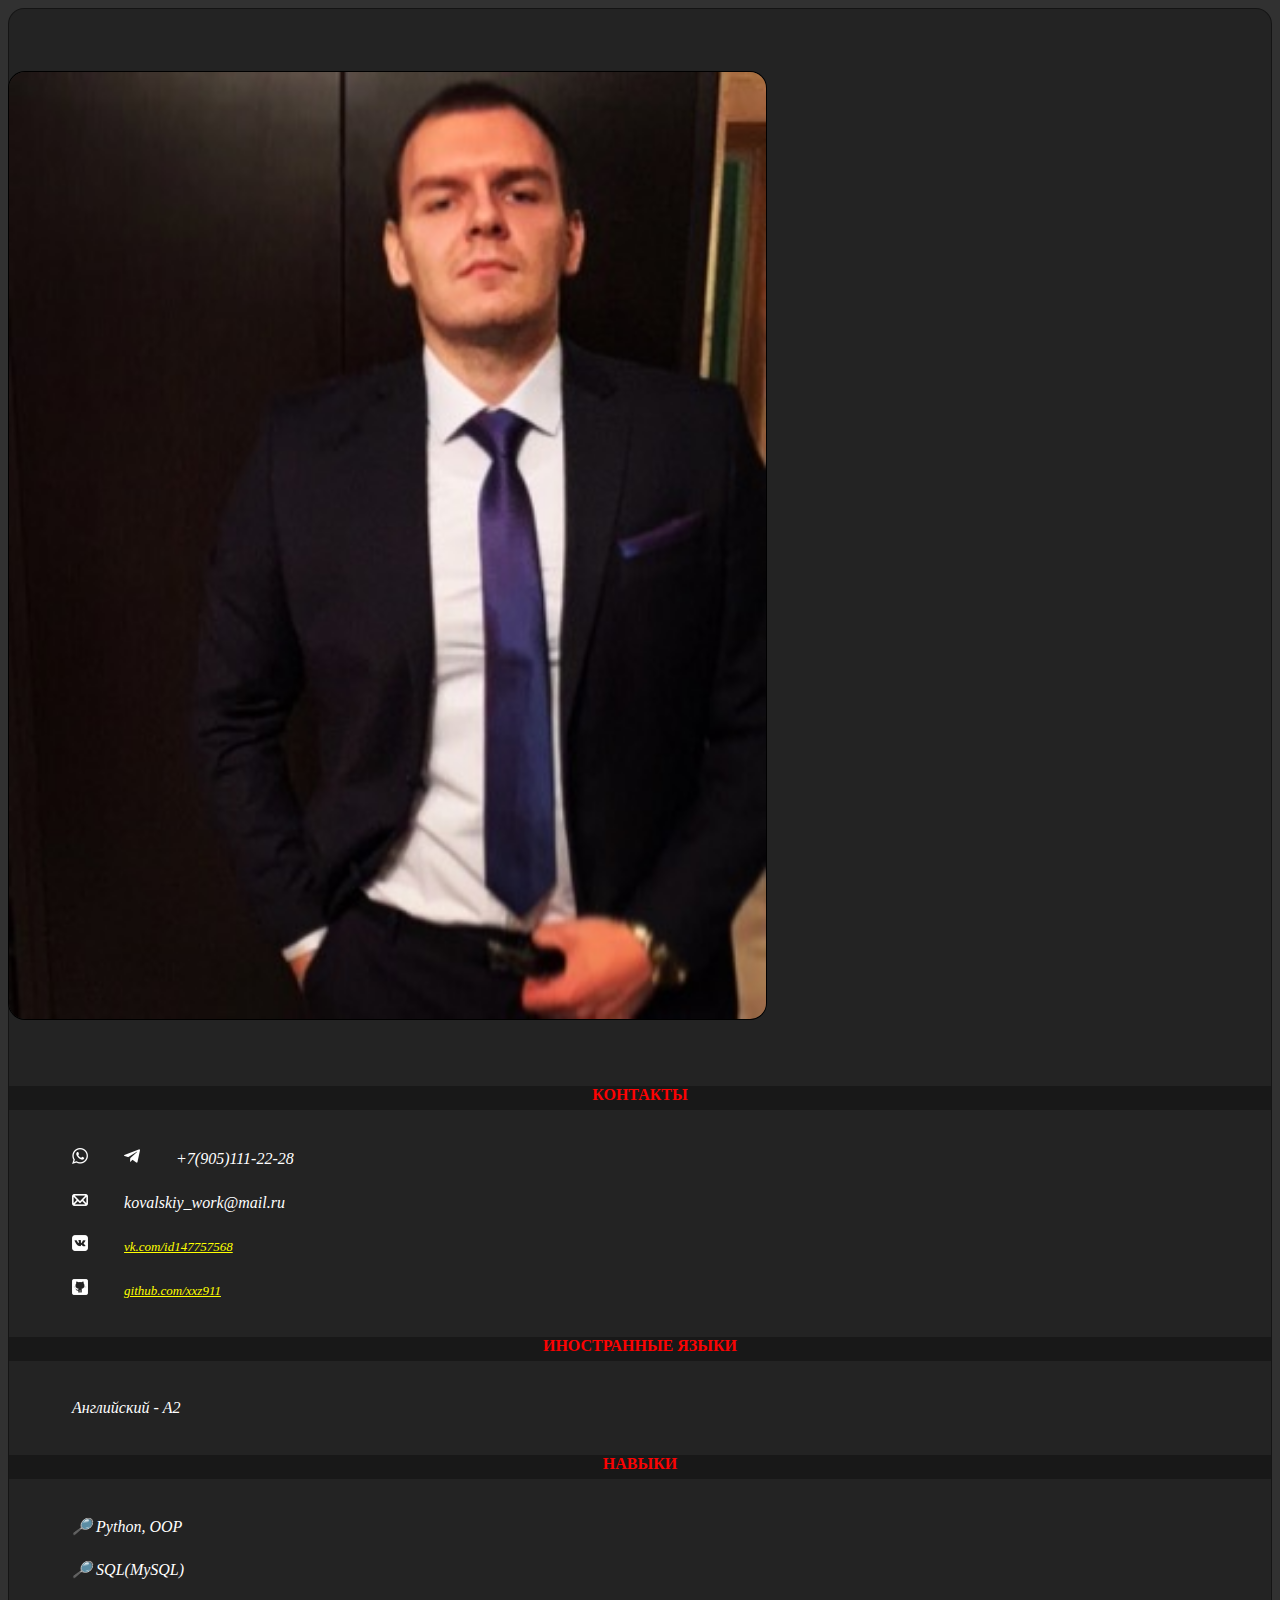
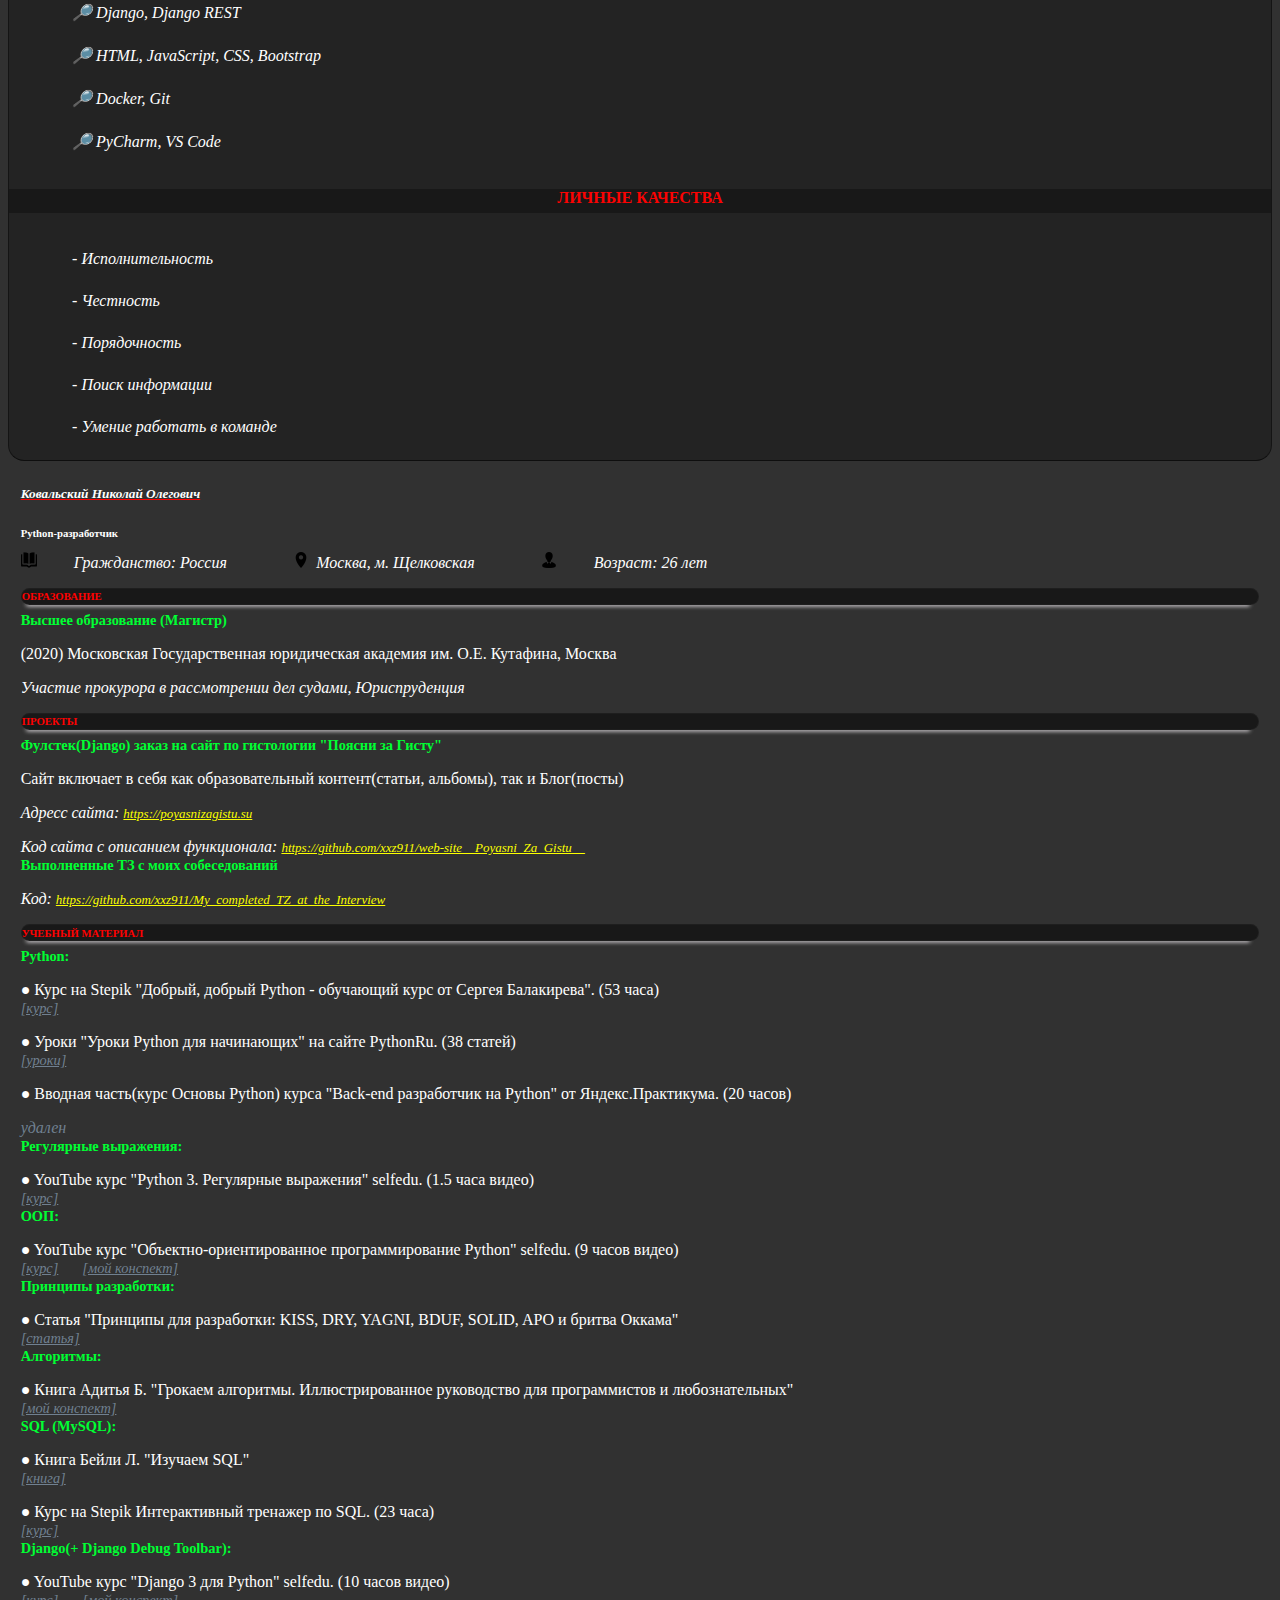
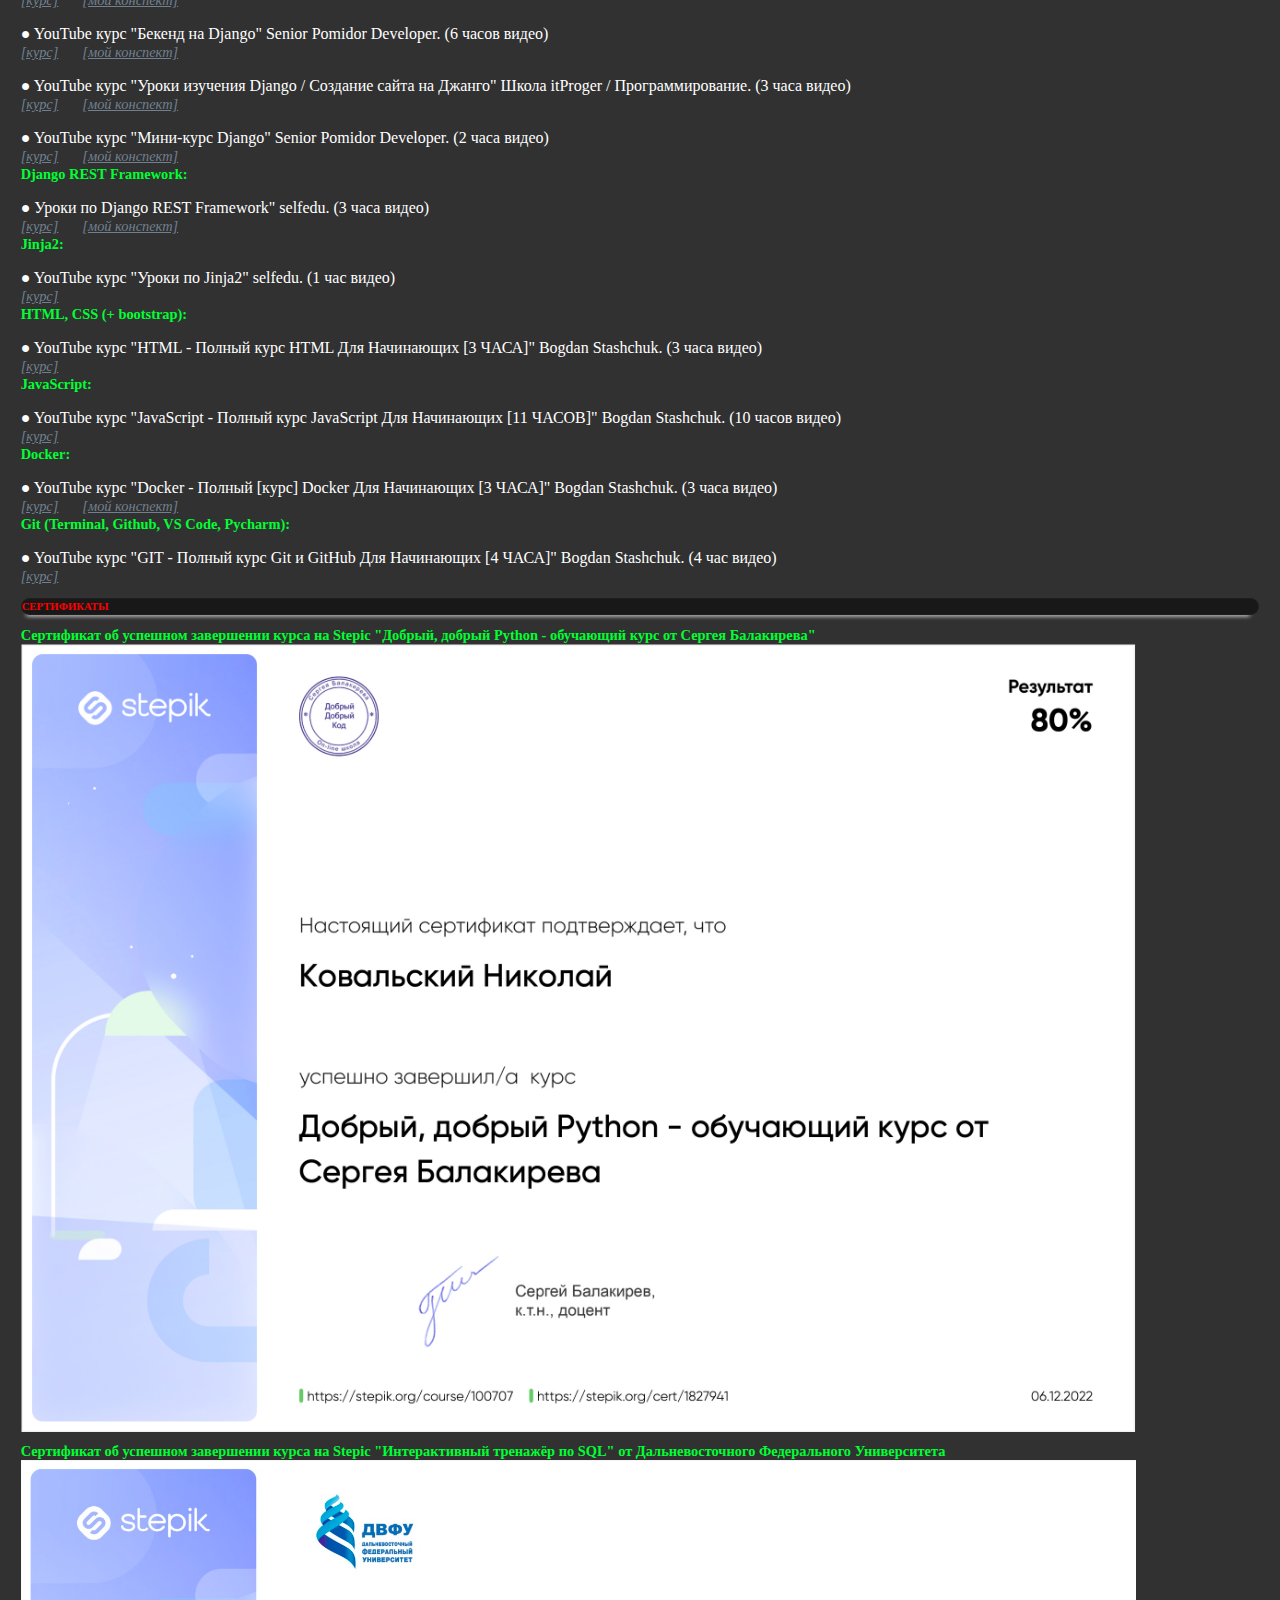
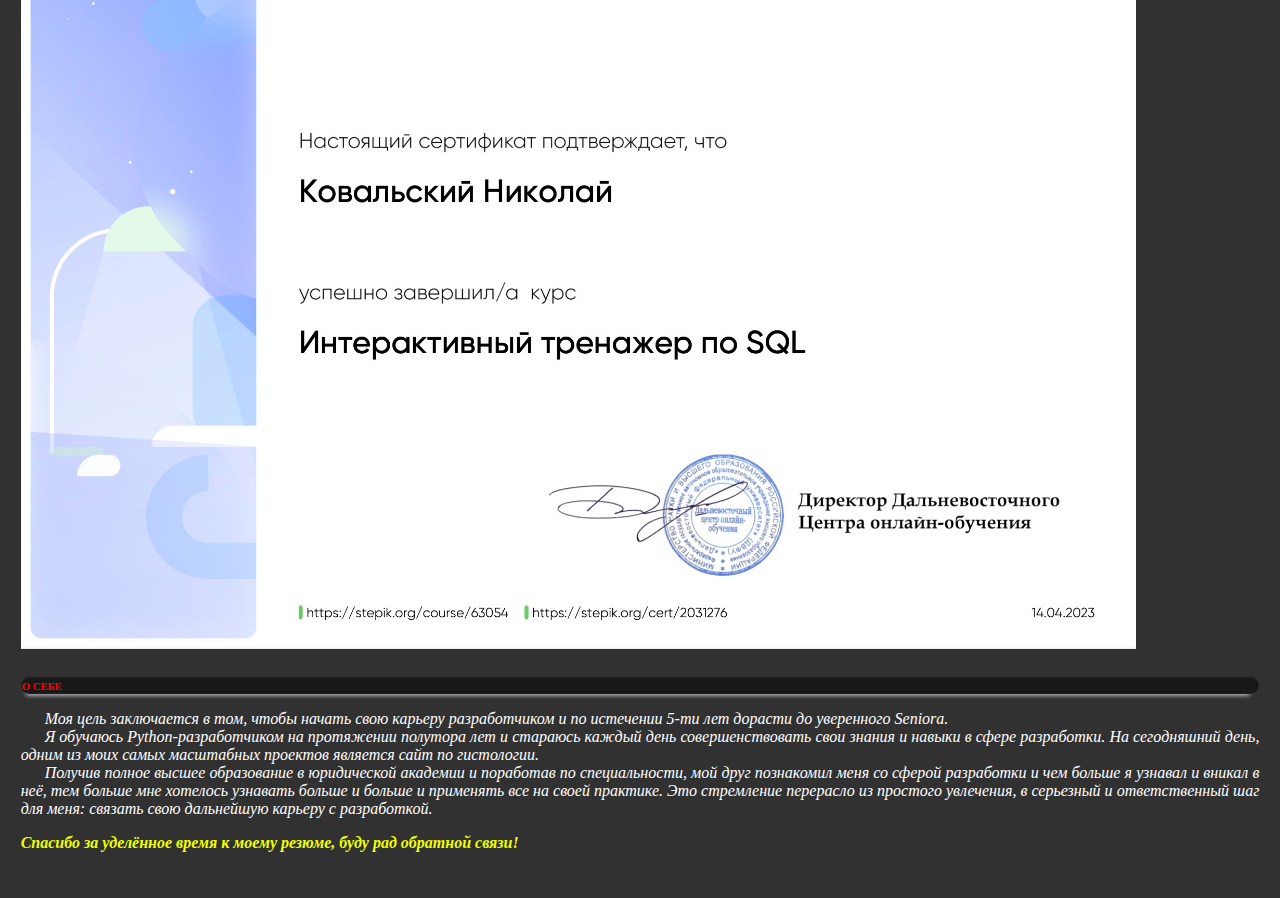
==== index.html @ 62aec944 "Обновил дизайн" ====
<!DOCTYPE html>
<html lang="en">
<head>
  <meta charset="UTF-8" />
  <meta name="viewport" content="width=device-width, initial-scale=1.0" />
  <title>Kovalskiy Nikolay</title>
  <link
    href="https://cdn.jsdelivr.net/npm/bootstrap@5.2.0/dist/css/bootstrap.min.css"
    rel="stylesheet"
    integrity="sha384-gH2yIJqKdNHPEq0n4Mqa/HGKIhSkIHeL5AyhkYV8i59U5AR6csBvApHHNl/vI1Bx"
    crossorigin="anonymous"
  />
  <script
    src="https://cdn.jsdelivr.net/npm/bootstrap@5.2.0/dist/js/bootstrap.min.js"
    integrity="sha384-ODmDIVzN+p FdexxHEHFBQH3/9/vQ9uori45z4JjnFsRydbmQbmL5t1tQ0culUzyK"
    crossorigin="anonymous"
  ></script>
  <link rel="apple-touch-icon" sizes="180x180" href="/ico/apple-touch-icon.png">
  <link rel="icon" type="image/png" sizes="32x32" href="/ico/favicon-32x32.png">
  <link rel="icon" type="image/png" sizes="16x16" href="/ico/favicon-16x16.png">
  <link rel="manifest" href="/ico/site.webmanifest">
  <link rel="stylesheet" href="styles_main.css">
</head>

<body class="body">
    <div class="row row-cols-sm-2 row-cols-md-2 row-cols-lg-2">

      <div class="col-12 col-sm-4 col-lg-4 col-md-4 left-bar ">
        <div class="text-center">
          <img src="image/photo.jpg" alt="Kolyan" class="round-img text-center" />
        </div>

        <div class="title-left">КОНТАКТЫ</div>
        <div class="contact">
          <ul class="my-text" style="font-size: 1em;">
            <li><img src="image/whatsapp-32.png"></img><img src="image/telegram-32.png"></img>+7(905)111-22-28</li>
            <li><img src="image/mail-32.png"></img>kovalskiy_work@mail.ru</li>
            <li><img src="image/vk-32.png"></img><a target="_blank" href="https://vk.com/id147757568">vk.com/id147757568</a></li>
            <li><img src="image/github-8-32.png"></img><a target="_blank" href="https://github.com/xxz911">github.com/xxz911</a></li>
          </ul>
        </div>

        <div class="title-left">ИНОСТРАННЫЕ ЯЗЫКИ</div>
        <div class="contact">
          <ul class="my-text" style="font-size: 1em;">
            <li>Английский - А2</li>
          </ul>
        </div>

        <div class="title-left">НАВЫКИ</div>
        <div class="contact">
          <ul class="my-text" style="font-size: 1em;">
            <li>🔎 Python, OOP</li>
            <li>🔎 SQL(MySQL)</li>
            <li>🔎 Django, Django REST</li>
            <li>🔎 HTML, JavaScript, CSS, Bootstrap</li>
            <li>🔎 Docker, Git</li>
            <li>🔎 PyCharm, VS Code</li>
          </ul>
        </div>

        
        <div class="title-left">ЛИЧНЫЕ КАЧЕСТВА</div>
        <div class="contact">
          <ul class="my-text" style="font-size: 1em;">
            <li>- Исполнительность</li>
            <li>- Честность</li>
            <li>- Порядочность</li>
            <li>- Поиск информации</li>
            <li>- Умение работать в команде</li>
            
          </ul>
        </div>
      </div>
      <div class="col-12 col-sm-8 col-lg-8 col-md-8 right-bar">
        <h5 class="text-center my-text" style="font-weight:bold; margin-top: 1%; text-decoration: underline; text-decoration-color: red;">Ковальский Николай Олегович</h5>
        <h6 class="text-center" style="font-family:serif; font-weight:bold; margin-bottom: 1%;">Python-разработчик</h6>
        <ul style="padding-left: 0%; margin: 0px;">
          <li class="my-text" id="right-title" style="display: inline; margin-right: 5%"><img src="image/literature-32.png"></img>Гражданство: Россия</li>
          <li class="my-text" id="right-title" style="display: inline; margin-right: 5%;"><img src="image/pin-8-32-2.png" style="margin-right: 0.6%;"></img>Москва, м. Щелковская</li>
          <li class="my-text" id="right-title" style="display: inline; margin-bottom: 0px;"><img src="image/manager-32-2.png"></img>Возраст: 26 лет</li>
        </ul>

        <ul class="text-center title-container">
          <li id="right-title" style="display: inline;">
            <h6 style="color: red; margin: 0; font-weight:bold; font-style: none;">ОБРАЗОВАНИЕ</h5>
          </li>
        </ul>
        <div class="text-center" style="font-weight:bold;">
          <h7 class="mini-title">Высшее образование (Магистр)</h7>
        </div>
        <p style="margin-bottom: 0px;">(2020) Московская Государственная юридическая академия им. О.Е. Кутафина, Москва</p>
        <p style="font-style: italic; font-family:serif; margin-bottom: 1%;">Участие прокурора в рассмотрении дел судами, Юриспруденция</p>


        <ul class="text-center title-container">
          <li id="right-title" style="display: inline;">
            <h6 style="color: red; margin: 0; font-weight:bold; font-style: none;" >ПРОЕКТЫ</h5>
          </li>
        </ul>
        <div class="text-center" style="font-weight:bold;">
          <h7 class="mini-title">Фулстек(Django) заказ на сайт по гистологии "Поясни за Гисту"</h7>
        </div>
        <p style="margin-bottom: 0px;">Сайт включает в себя как образовательный контент(статьи, альбомы), так и Блог(посты) </p>
        <p style="font-style: italic;font-family:serif; margin-bottom: 0px;">Адресс сайта: <a target="_blank" style="color:rgb(251, 255, 0);" href="https://poyasnizagistu.su">https://poyasnizagistu.su</a></p>
        <p style="font-style: italic;font-family:serif; margin-bottom: 0px;">Код сайта с описанием функционала: <a target="_blank" style="color:rgb(251, 255, 0);" href="https://github.com/xxz911/web-site__Poyasni_Za_Gistu__">https://github.com/xxz911/web-site__Poyasni_Za_Gistu__</a></p>

        <div class="text-center" style="font-weight:bold;">
          <h7 class="mini-title">Выполненные ТЗ с моих собеседований</h7>
        </div>
        <p style="font-style: italic;font-family:serif; margin-bottom: 0.4rem;">Код: <a target="_blank" style="color:rgb(251, 255, 0);" href="https://github.com/xxz911/My_completed_TZ_at_the_Interview">https://github.com/xxz911/My_completed_TZ_at_the_Interview</a></p>


        <ul class="text-center title-container">
          <li class="my-text" id="right-title" style="display: inline; ">
            <li id="right-title" style="display: inline;">
              <h6 style="color: red; margin: 0; font-weight:bold; font-style: none;">УЧЕБНЫЙ МАТЕРИАЛ</h5>
            </li>
        </ul>

        <div class="text-center" style="font-weight:bold;">
          <h7 class="mini-title">Python:</h7>
        </div>
        <p style="margin-bottom: 0px;">● Курс на Stepik "Добрый, добрый Python - обучающий курс от Сергея Балакирева". (53 часа)</p>
        <a target="_blank" class="my-text" style="color:slategrey; font-size: 0.9em;" href="https://stepik.org/course/100707/info">[курс]</a>

        <p style="margin-bottom: 0px;">● Уроки "Уроки Python для начинающих" на сайте PythonRu. (38 статей)</p>
        <a target="_blank" class="my-text" style="color:slategrey; font-size: 0.9em;" href="https://pythonru.com/uroki/vvedenie-uroki-po-python-dlja-nachinajushhih">[уроки]</a>

        <p style="margin-bottom: 0px;">● Вводная часть(курс Основы Python) курса "Back-end разработчик на Python" от Яндекс.Практикума. (20 часов)</p>
        <p style="font-style: italic; font-family:serif; margin-bottom: 0px; color:slategrey;">удален</p>

        <div class="text-center" style="font-weight:bold;">
          <h7 class="mini-title">Регулярные выражения:</h7>
        </div>
        <p style="margin-bottom: 0px;">● YouTube курс "Python 3. Регулярные выражения" selfedu. (1.5 часа видео)</p>
        <a target="_blank" class="my-text" style="color:slategrey; font-size: 0.9em;" href="https://www.youtube.com/playlist?list=PLA0M1Bcd0w8w8gtWzf9YkfAxFCgDb09pA">[курс]</a>

        <br>

        <div class="text-center" style="font-weight:bold;">
          <h7 class="mini-title">ООП:</h7>
        </div>
        <p style="margin-bottom: 0px;">● YouTube курс "Объектно-ориентированное программирование Python" selfedu. (9 часов видео)</p>
        <a target="_blank" class="my-text" style="color:slategrey; margin-right:20px; font-size: 0.9em;" href="https://www.youtube.com/playlist?list=PLA0M1Bcd0w8zPwP7t-FgwONhZOHt9rz9E">[курс]</a>
        <a target="_blank" class="my-text" style="color:slategrey; font-size: 0.9em;" href="https://github.com/xxz911/OOP_Python_course_selfedu">[мой конспект]</a>

        <br>

        <div class="text-center" style="font-weight:bold;">
          <h7 class="mini-title">Принципы разработки:</h7>
        </div>
        <p style="margin-bottom: 0px;">● Статья "Принципы для разработки: KISS, DRY, YAGNI, BDUF, SOLID, APO и бритва Оккама"</p>
        <a target="_blank" class="my-text" style="color:slategrey; font-size: 0.9em;" href="https://habr.com/ru/company/itelma/blog/546372/">[статья]</a>
        
        <div class="text-center" style="font-weight:bold;">
          <h7 class="mini-title">Алгоритмы:</h7>
        </div>
        <p style="margin-bottom: 0px;">● Книга Адитья Б. "Грокаем алгоритмы. Иллюстрированное руководство для программистов и любознательных"</p>
        <a target="_blank" class="my-text" style="color:slategrey; font-size: 0.9em;" href="https://github.com/xxz911/Grok_Algorithms_notes_and_examples">[мой конспект]</a>
        
        <br>

        <div class="text-center" style="font-weight:bold;">
          <h7 class="mini-title">SQL (MySQL):</h7>
        </div>
        <p style="margin-bottom: 0px;">● Книга Бейли Л. "Изучаем SQL"</p>
        <a target="_blank" class="my-text" style="color:slategrey; font-size: 0.9em;" href="https://fileskachat.com/view/78333_51fc4fa686221b129c0af7c0281c65dc.html">[книга]</a>
        
        <p style="margin-bottom: 0px;">● Курс на Stepik Интерактивный тренажер по SQL. (23 часа)</p>
        <a target="_blank" class="my-text" style="color:slategrey; font-size: 0.9em;" href="https://stepik.org/course/63054/info">[курс]</a>

        <br>

        <div class="text-center" style="font-weight:bold;">
          <h7 class="mini-title">Django(+ Django Debug Toolbar):</h7>
        </div>
        <p style="margin-bottom: 0px;">● YouTube курс "Django 3 для Python" selfedu. (10 часов видео)</p>
        <a target="_blank" class="my-text" style="color:slategrey; margin-right:20px; font-size: 0.9em;" href="https://www.youtube.com/playlist?list=PLA0M1Bcd0w8xO_39zZll2u1lz_Q-Mwn1F">[курс]</a>
        <a target="_blank" class="my-text" style="color:slategrey; font-size: 0.9em;" href="https://github.com/xxz911/Second_Test_Django_website">[мой конспект]</a>

        <p style="margin-bottom: 0px;">● YouTube курс "Бекенд на Django" Senior Pomidor Developer. (6 часов видео)</p>
        <a target="_blank" class="my-text" style="color:slategrey; margin-right:20px; font-size: 0.9em;" href="https://www.youtube.com/playlist?list=PLyaCd9XYVI9DiMvYl-8OdZk7ktc6NQWrb">[курс]</a>
        <a target="_blank" class="my-text" style="color:slategrey; font-size: 0.9em;" href="https://github.com/xxz911/Third_Test_Django_REST_project">[мой конспект]</a>

        <p style="margin-bottom: 0px;">● YouTube курс "Уроки изучения Django / Создание сайта на Джанго" Школа itProger / Программирование. (3 часа видео)</p>
        <a target="_blank" class="my-text" style="color:slategrey; margin-right:20px; font-size: 0.9em;" href="https://www.youtube.com/playlist?list=PLDyJYA6aTY1nZ9fSGcsK4wqeu-xaJksQQ">[курс]</a>
        <a target="_blank" class="my-text" style="color:slategrey; font-size: 0.9em;" href="https://github.com/xxz911/First_Test_Django_website/tree/main/ProjectDjango-web">[мой конспект]</a>

        <p style="margin-bottom: 0px;">● YouTube курс "Мини-курс Django" Senior Pomidor Developer. (2 часа видео)</p>
        <a target="_blank" class="my-text" style="color:slategrey; margin-right:20px; font-size: 0.9em;" href="https://www.youtube.com/watch?v=630UzOaXJVg&list=PLyaCd9XYVI9ACOnDvyto01CH6dx35PG-t&index=9">[курс]</a>
        <a target="_blank" class="my-text" style="color:slategrey; font-size: 0.9em;" href="https://github.com/xxz911/Second_Test_Django_REST_website/tree/main/minisite">[мой конспект]</a>
        
        <br>

        <div class="text-center" style="font-weight:bold;">
          <h7 class="mini-title">Django REST Framework:</h7>
        </div>
        <p style="margin-bottom: 0px;">● Уроки по Django REST Framework" selfedu. (3 часа видео)</p>
        <a target="_blank" class="my-text" style="color:slategrey; margin-right:20px; font-size: 0.9em; ;" href="https://www.youtube.com/playlist?list=PLA0M1Bcd0w8xZA3Kl1fYmOH_MfLpiYMRs">[курс]</a>
        <a target="_blank" class="my-text" style="color:slategrey; font-size: 0.9em; " href="https://github.com/xxz911/First_Test_Django_REST_project">[мой конспект]</a>
        
        <br>
        
        <div class="text-center" style="font-weight:bold;">
          <h7 class="mini-title">Jinja2:</h7>
        </div>
        <p style="margin-bottom: 0px;">● YouTube курс "Уроки по Jinja2" selfedu. (1 час видео)</p>
        <a target="_blank" class="my-text" style="color:slategrey; margin-right:20px; font-size: 0.9em;" href="https://www.youtube.com/playlist?list=PLA0M1Bcd0w8wfmtElObQrBbZjY6XeA06U">[курс]</a>

        <br>

        <div class="text-center" style="font-weight:bold;">
          <h7 class="mini-title">HTML, CSS (+ bootstrap):</h7>
        </div>
        <p style="margin-bottom: 0px;">● YouTube курс "HTML - Полный курс HTML Для Начинающих [3 ЧАСА]" Bogdan Stashchuk. (3 часа видео)</p>
        <a target="_blank" class="my-text" style="color:slategrey; margin-right:20px; font-size: 0.9em;" href="https://www.youtube.com/watch?app=desktop&v=W4MIiV4nZDY">[курс]</a>


        <br>

        <div class="text-center" style="font-weight:bold;">
          <h7 class="mini-title">JavaScript:</h7>
        </div>
        <p style="margin-bottom: 0px;">● YouTube курс "JavaScript - Полный курс JavaScript Для Начинающих [11 ЧАСОВ]" Bogdan Stashchuk. (10 часов видео)</p>
        <a target="_blank" class="my-text" style="color:slategrey; margin-right:20px; font-size: 0.9em;" href="https://www.youtube.com/watch?v=CxgOKJh4zWE&t=9s">[курс]</a>

        <br>

        <div class="text-center" style="font-weight:bold;">
          <h7 class="mini-title">Docker:</h7>
        </div>
        <p style="margin-bottom: 0px;">● YouTube курс "Docker - Полный [курс] Docker Для Начинающих [3 ЧАСА]" Bogdan Stashchuk. (3 часа видео)</p>
        <a target="_blank" class="my-text" style="color:slategrey; margin-right:20px; font-size: 0.9em;" href="https://www.youtube.com/watch?v=O00FTZDxD0o">[курс]</a>
        <a target="_blank" class="my-text" style="color:slategrey; font-size: 0.9em;" href="https://github.com/xxz911/Docker_course_for_beginners_course_Bogdan-Stashchuk_notes_and_examples">[мой конспект]</a>

        <br>

        <div class="text-center" style="font-weight:bold;">
          <h7 class="mini-title">Git (Terminal, Github, VS Code, Pycharm):</h7>
        </div>
        <p style="margin-bottom: 0px;">● YouTube курс "GIT - Полный курс Git и GitHub Для Начинающих [4 ЧАСА]" Bogdan Stashchuk. (4 час видео)</p>
        <a target="_blank" class="my-text" style="color:slategrey; margin-right:20px; font-size: 0.9em;" href="https://www.youtube.com/watch?v=O00FTZDxD0o">[курс]</a>
        


        <ul class="text-center title-container" style="margin-top: 1%;">
          <li id="right-title" style="display: inline;">
            <h6 style="color: red; margin: 0; font-weight:bold; font-style: none;">СЕРТИФИКАТЫ</h5>
          </li>

        </ul>
        <div class="text-center mini-title " style="font-weight:bold; margin-top: 1%;">
          <h9>Сертификат об успешном завершении курса на Stepic "Добрый, добрый Python - обучающий курс от Сергея Балакирева"</h7>
          <img src="image/stepic_python.jpg" alt="sertificat" style="width: 90%; margin-bottom: 0.5em;;">
        </div>


        <div class="text-center mini-title" style="font-weight:bold;">
          <h9>Сертификат об успешном завершении курса на Stepic "Интерактивный тренажёр по SQL" от Дальневосточного Федерального Университета</h7>
          <img src="image/stepic_sql.jpg" alt="sertificat" style="width: 90%; margin-bottom: 0.5em;;">
        </div>

        <ul class="text-center title-container">
          <li id="right-title" style="display: inline; margin-top: 1%;">
            <h6 style="color: red; margin: 0; font-weight:bold; font-style: none;">О СЕБЕ</h5>
          </li>

        </ul>
        <ul style="padding: 0px; list-style: none; text-align: justify;">
          <li><h9 style="font-style: italic; padding-left: 1.5em;">Моя цель заключается в том, чтобы начать свою карьеру разработчиком и по истечении 5-ти лет дорасти до уверенного Seniora.</h9>
          <li><h9 style="font-style: italic; padding-left: 1.5em;">Я обучаюсь Python-разработчиком на протяжении полутора лет и стараюсь каждый день совершенствовать свои знания и навыки в сфере разработки. На сегодняшний день, одним из моих самых масштабных проектов является сайт по гистологии.</h9>
            <li><h9 style="font-style: italic; padding-left: 1.5em;">Получив полное высшее образование в юридической академии и поработав по специальности, мой друг познакомил меня со сферой разработки и чем больше я узнавал и вникал в неё, тем больше мне хотелось узнавать больше и больше и применять все на своей практике. Это стремление перерасло из простого увлечения, в серьезный и ответственный шаг для меня: связать свою дальнейшую карьеру с разработкой. </h9>
        </ul>
        <div class="text-center" style="margin-bottom: 2%; margin-top:0px;">
          <h9 style="font-style: italic; color: #eeff00; font-weight:bold;">Спасибо за уделённое время к моему резюме, буду рад обратной связи!</h9>
        </div>
        
      </div>
    </div>
</body>
</html>
---- styles_main.css ----
.body {
background-color:#313131;
}

.row {
    margin: 0px;
}
.left-bar{
    background: #232323;
    border-radius: 1em;
    border: 1px solid #00000069;
    border-bottom: 1.5px solid rgba(0, 0, 0, 0.584);
    color: rgb(255, 255, 255);
    padding: 0px;

}

.right-bar {
    color: rgb(255, 255, 255);
    padding: 1%;
    
}

.round-img {
    width: 60%;
    height: 60%;
    border-radius: 1em;
    box-shadow: 0 0 0px 1px #000000;;
    margin-top: 5%;
    margin-bottom: 2%;
}

.title-left {
    color:rgb(252, 2, 2);
    text-align: center;
    background-color:#181818;
    height: 1.5em;
    margin-right: 0%;
    margin-top: 3%;
    margin-bottom: 3%;
    font-weight:bold; 
}

.title-right {
    color:black;
    text-align: left;
    margin-right: 0%;
    margin-top: 3%;
    margin-bottom: 0px;
    font-weight:bold; 
}

li img {
    width: 16px;
    height: 16px;
    margin-right: 3%;
}
.contact ul{
    margin-left: 5%;
    padding-left: 0%;
    list-style: none;
    font-size: small;
}

.contact li {
    margin-bottom: 2%;
}

a, a:hover {
    color:yellow;
    font-size: small;
}

.hr-horizontal-gradient {
    margin: -75px auto 7px;
    padding: 0;
    height: 75px;
    border: none;
    border-bottom: 1px solid #0033ff;
    box-shadow: 0 19px 10px -10px #494949;
    opacity: unset;   
}

.my-text {
    font-style:italic;
    font-family:serif; 
}

.right-h6 {
    color: rgb(7, 4, 180);
    text-align: center;
    margin-bottom: 0px;
    font-weight:bold; 
}

p {
    font-size: 1em;
    margin-bottom: 0.1px;
}
a .my-a {
    font-size: 1em;
    
}
.mini-title {
    font-size: 0.9em;
    color: #00ff33;
}

.title-container {
    padding: 1.5px;
    padding-left: 0%; 
    color: rgb(255, 255, 255); 
    margin-bottom: 0.5%; 
    background-color:#181818;; 
    border-radius: 1em;
    box-shadow: -1.98175048828125px 8.010416984558105px 4px -7px rgba(255, 250, 255, 1); 
    border: 1px solid #212121b7;
}
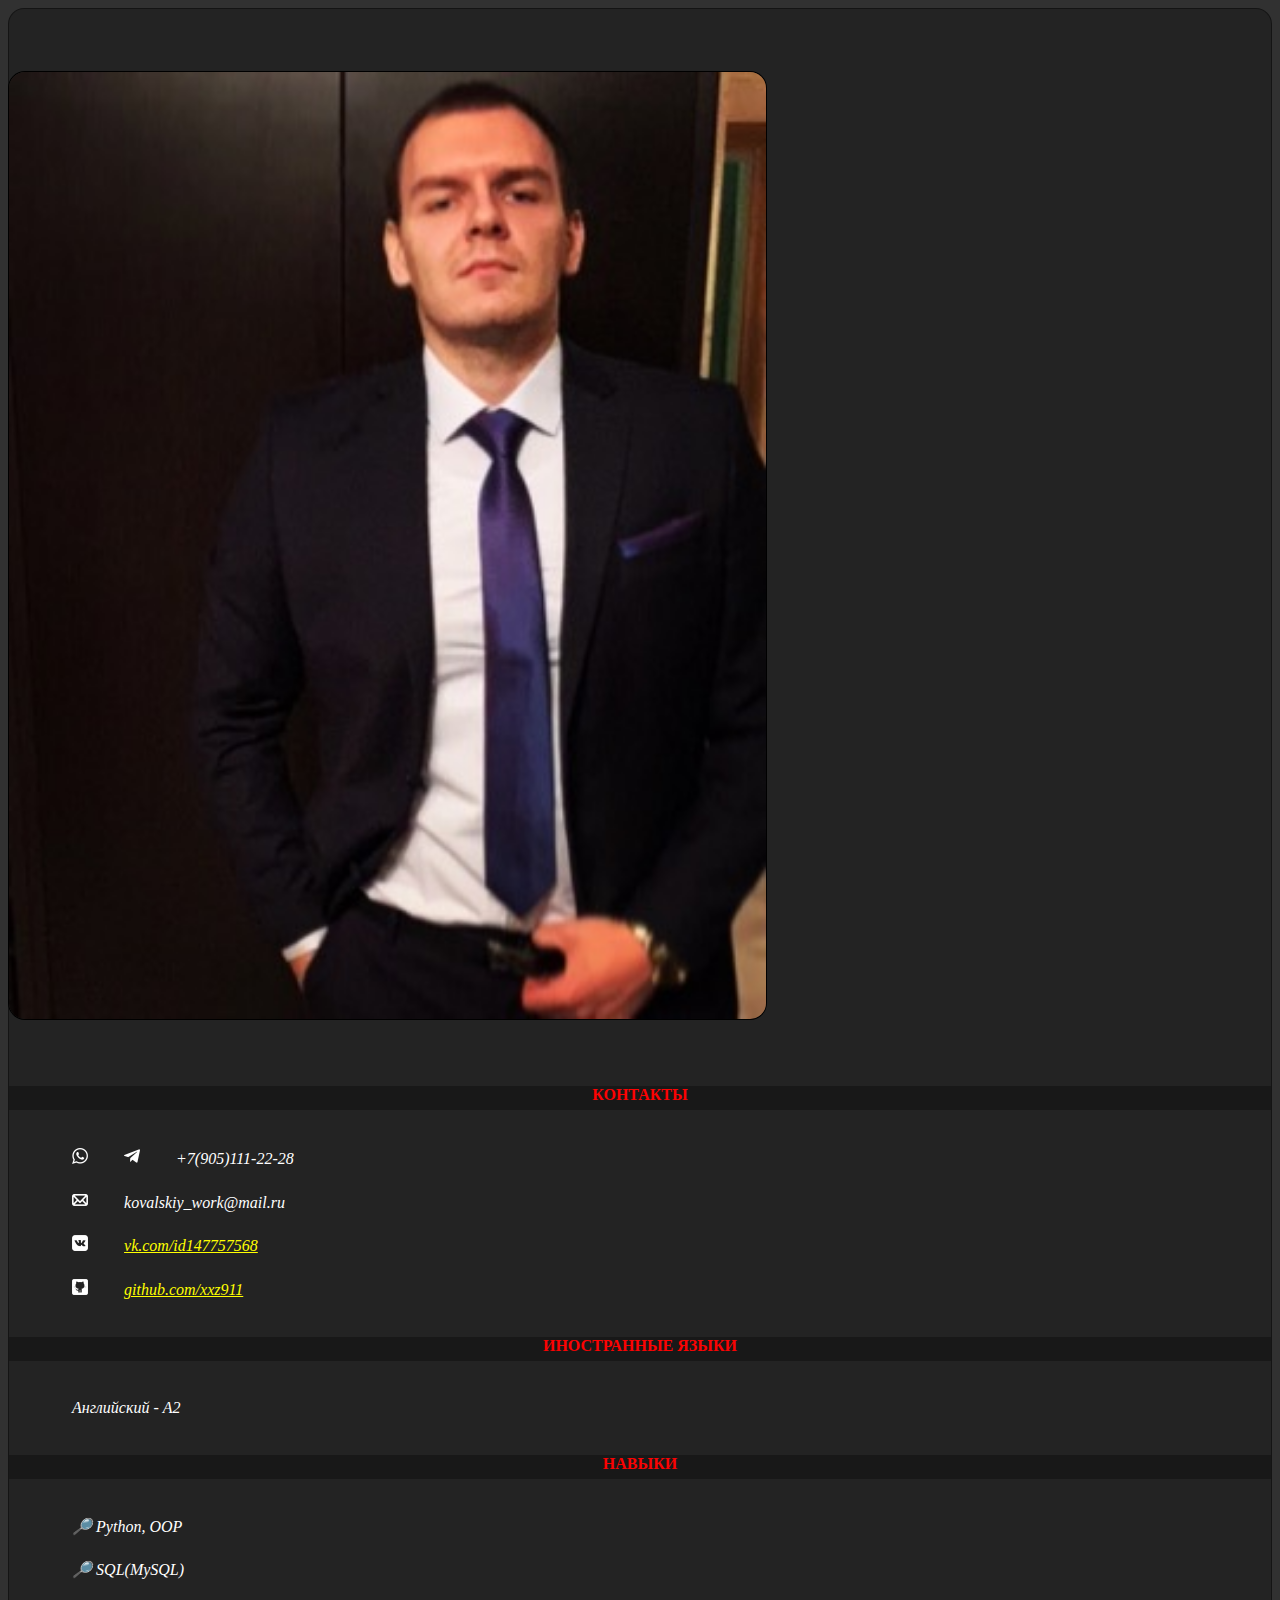
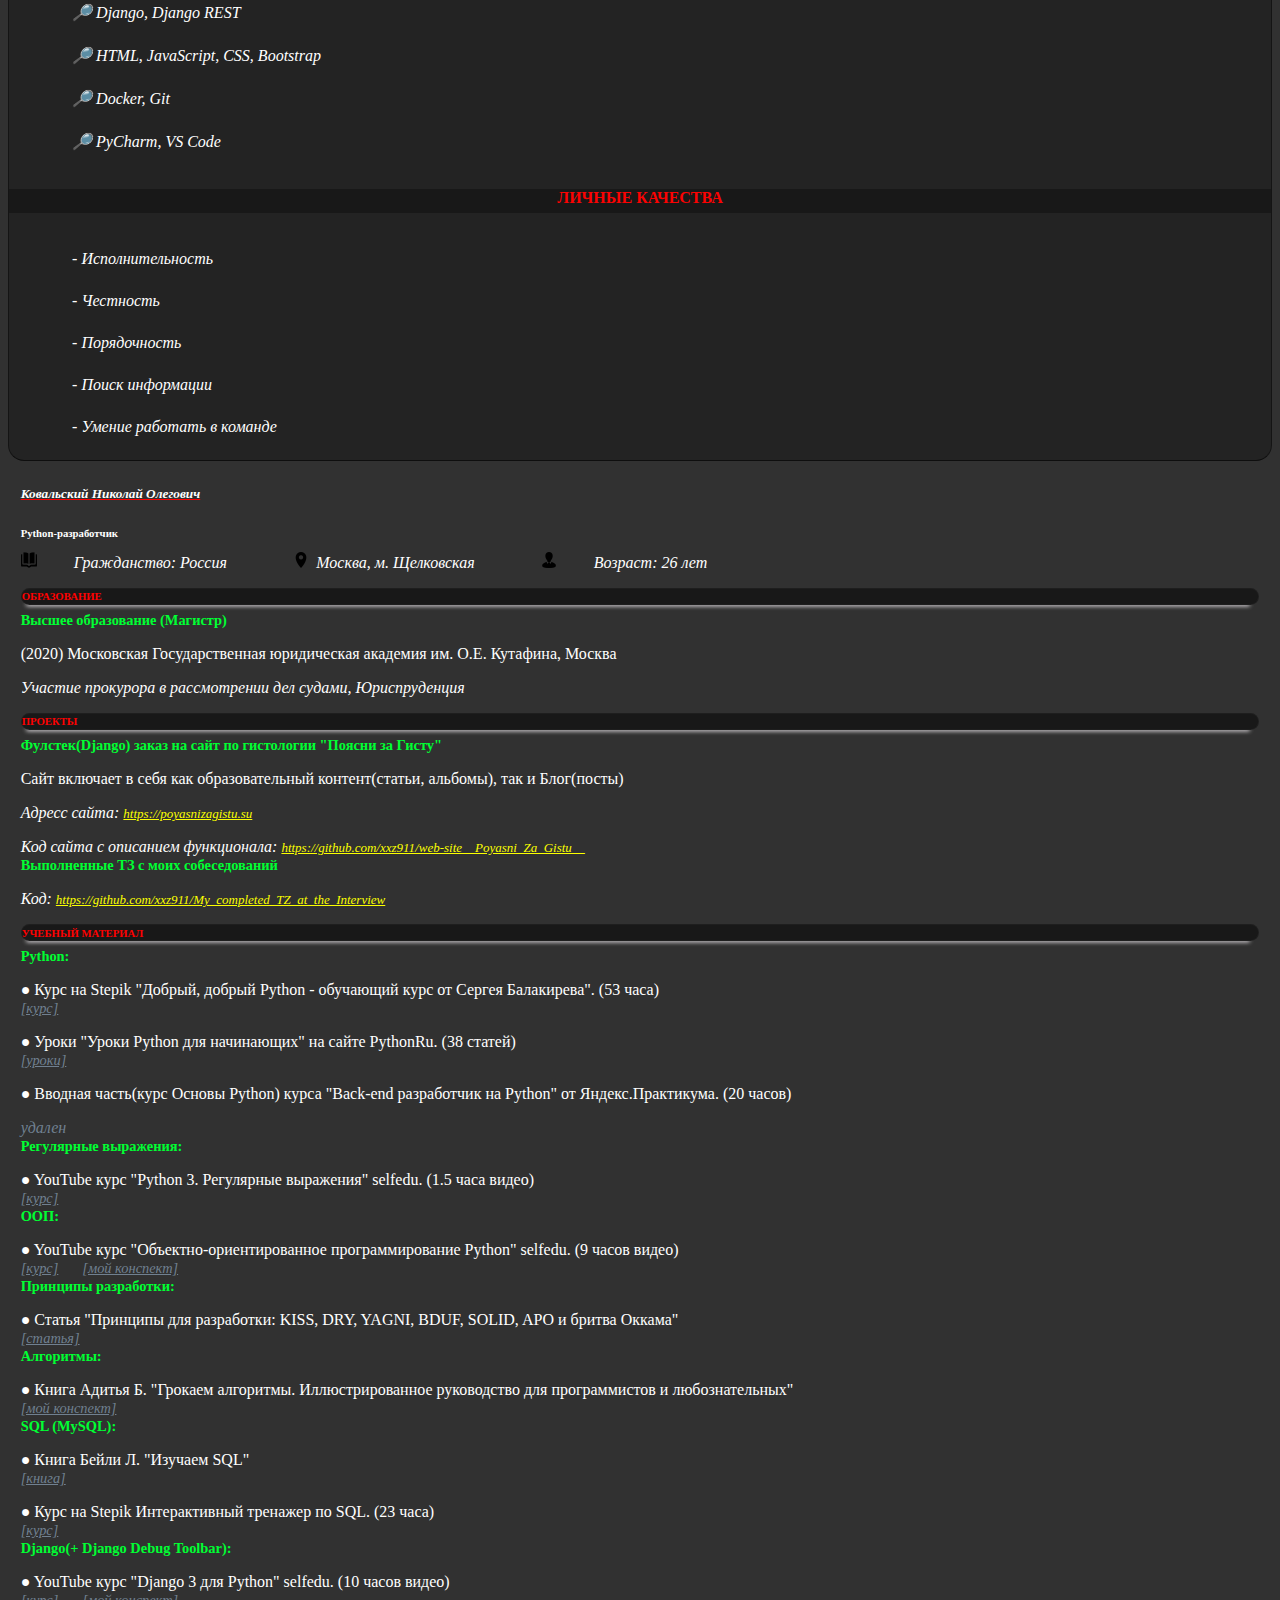
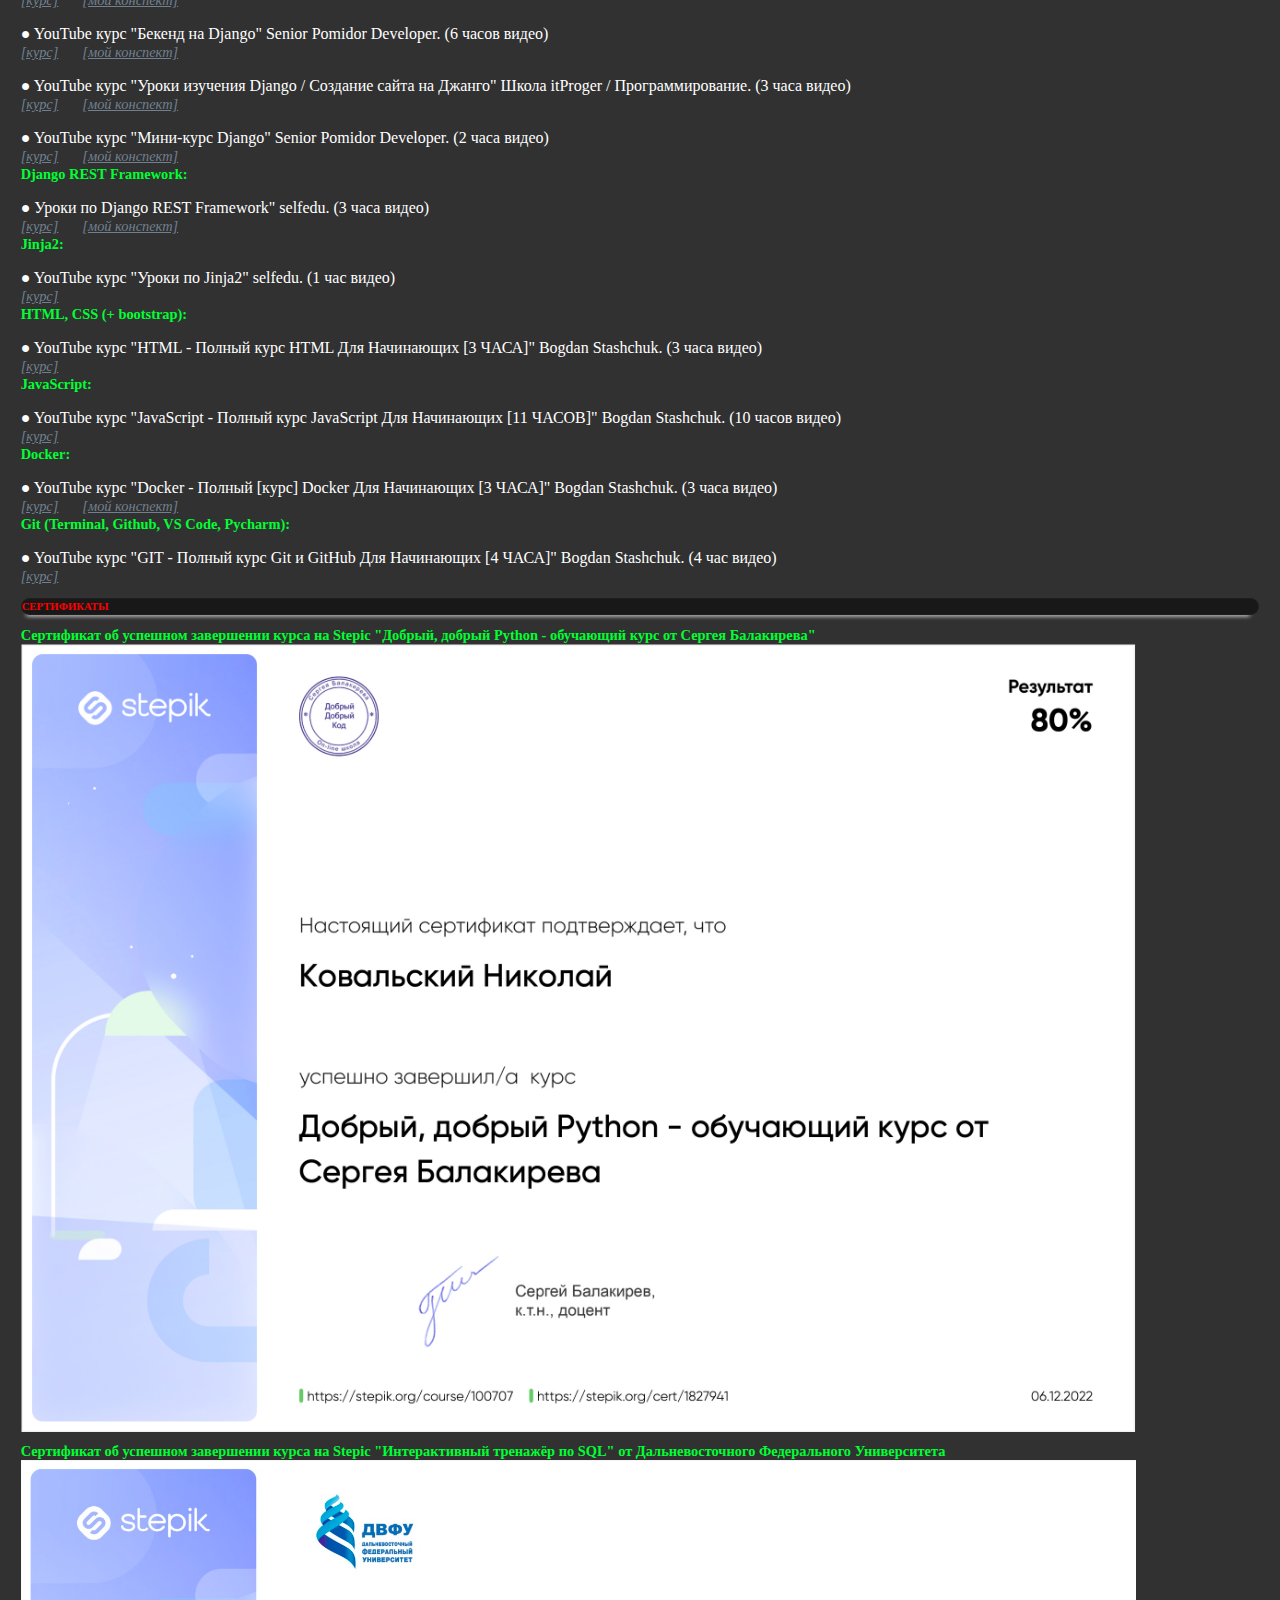
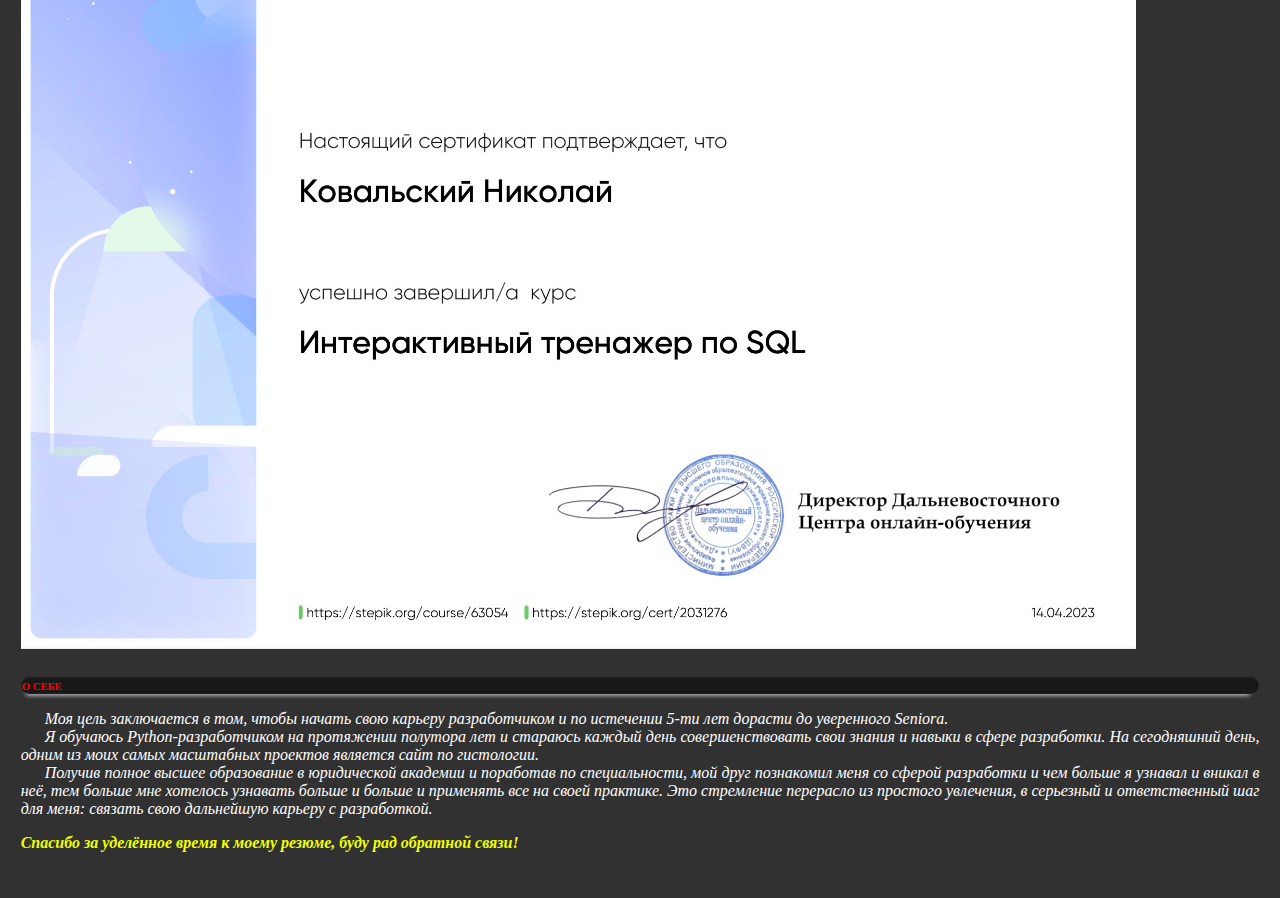
==== commit fa3640c2: "Исправил размер ссылок в графе контакты" ====
--- a/index.html
+++ b/index.html
@@ -35,8 +35,8 @@
           <ul class="my-text" style="font-size: 1em;">
             <li><img src="image/whatsapp-32.png"></img><img src="image/telegram-32.png"></img>+7(905)111-22-28</li>
             <li><img src="image/mail-32.png"></img>kovalskiy_work@mail.ru</li>
-            <li><img src="image/vk-32.png"></img><a target="_blank" href="https://vk.com/id147757568">vk.com/id147757568</a></li>
-            <li><img src="image/github-8-32.png"></img><a target="_blank" href="https://github.com/xxz911">github.com/xxz911</a></li>
+            <li><img src="image/vk-32.png"></img><a style="font-size:medium;" target="_blank" href="https://vk.com/id147757568">vk.com/id147757568</a></li>
+            <li><img src="image/github-8-32.png"></img><a style="font-size:medium;" target="_blank" href="https://github.com/xxz911">github.com/xxz911</a></li>
           </ul>
         </div>
 
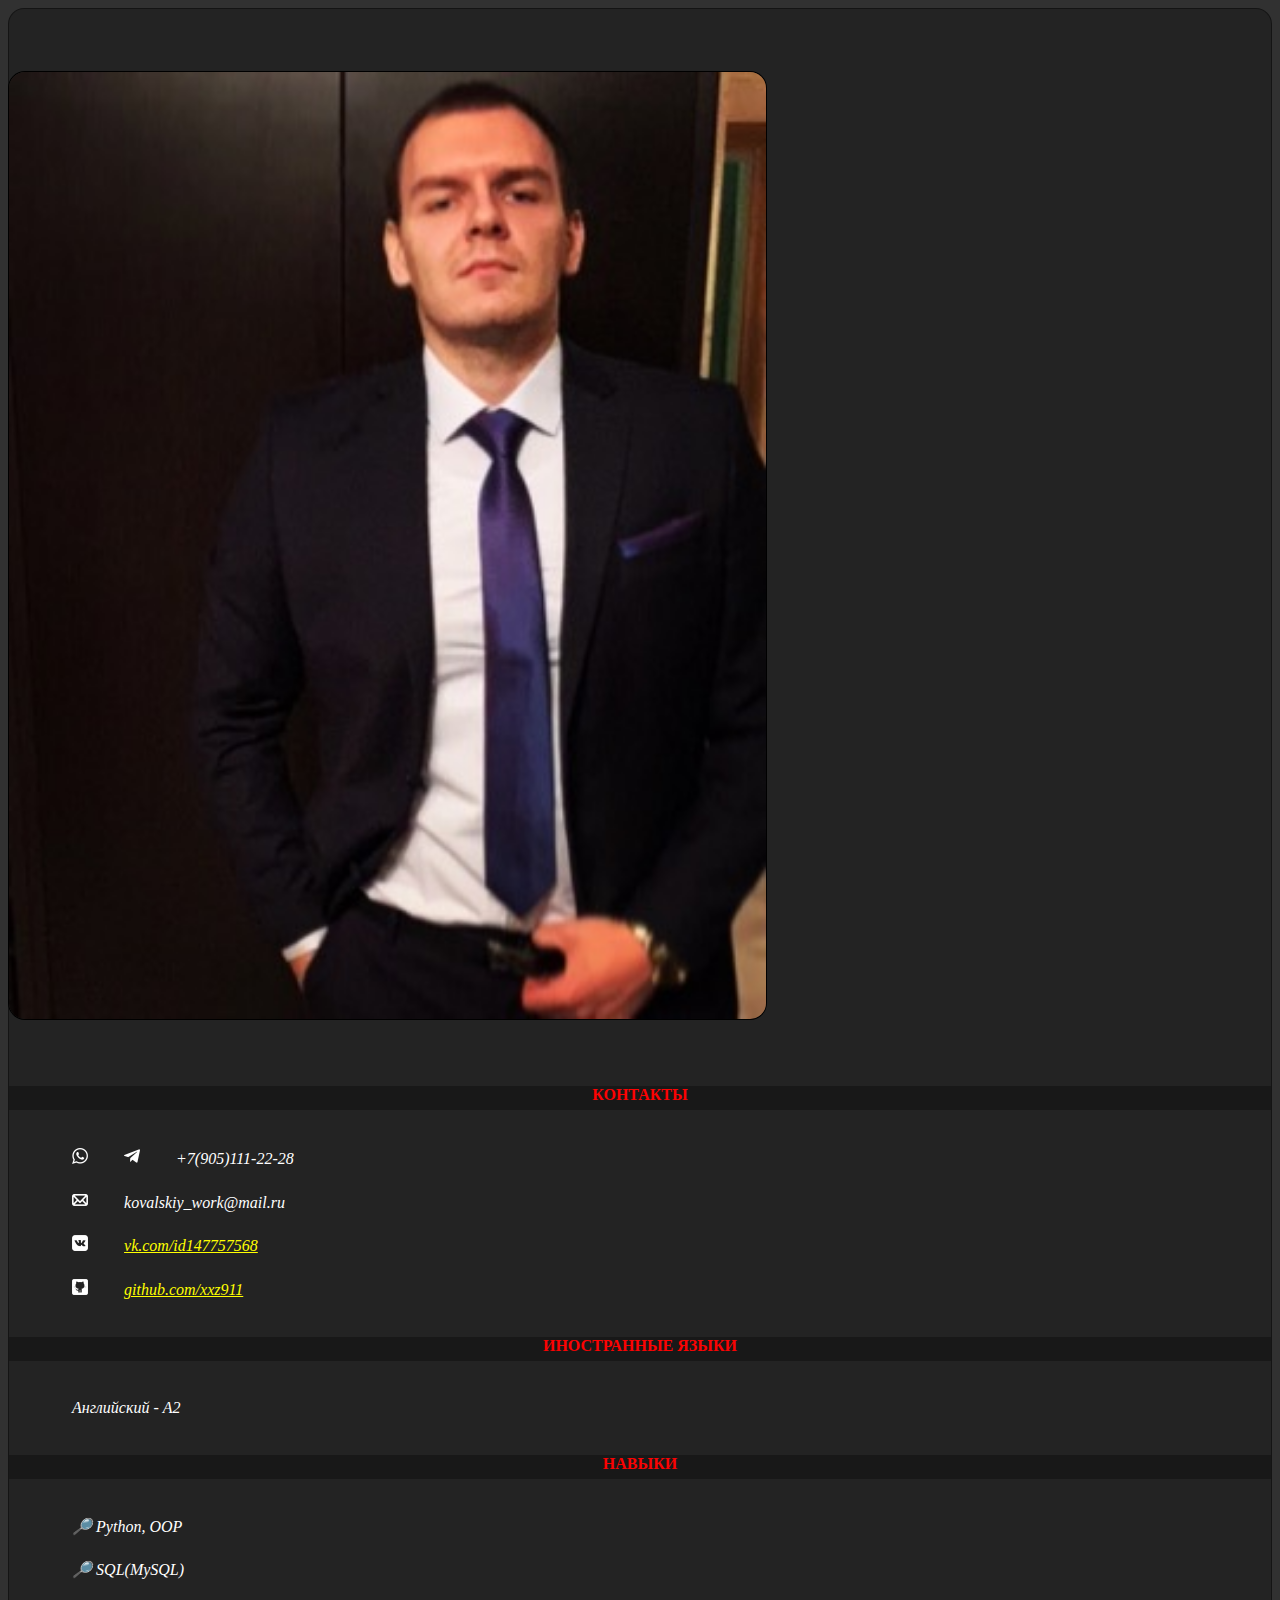
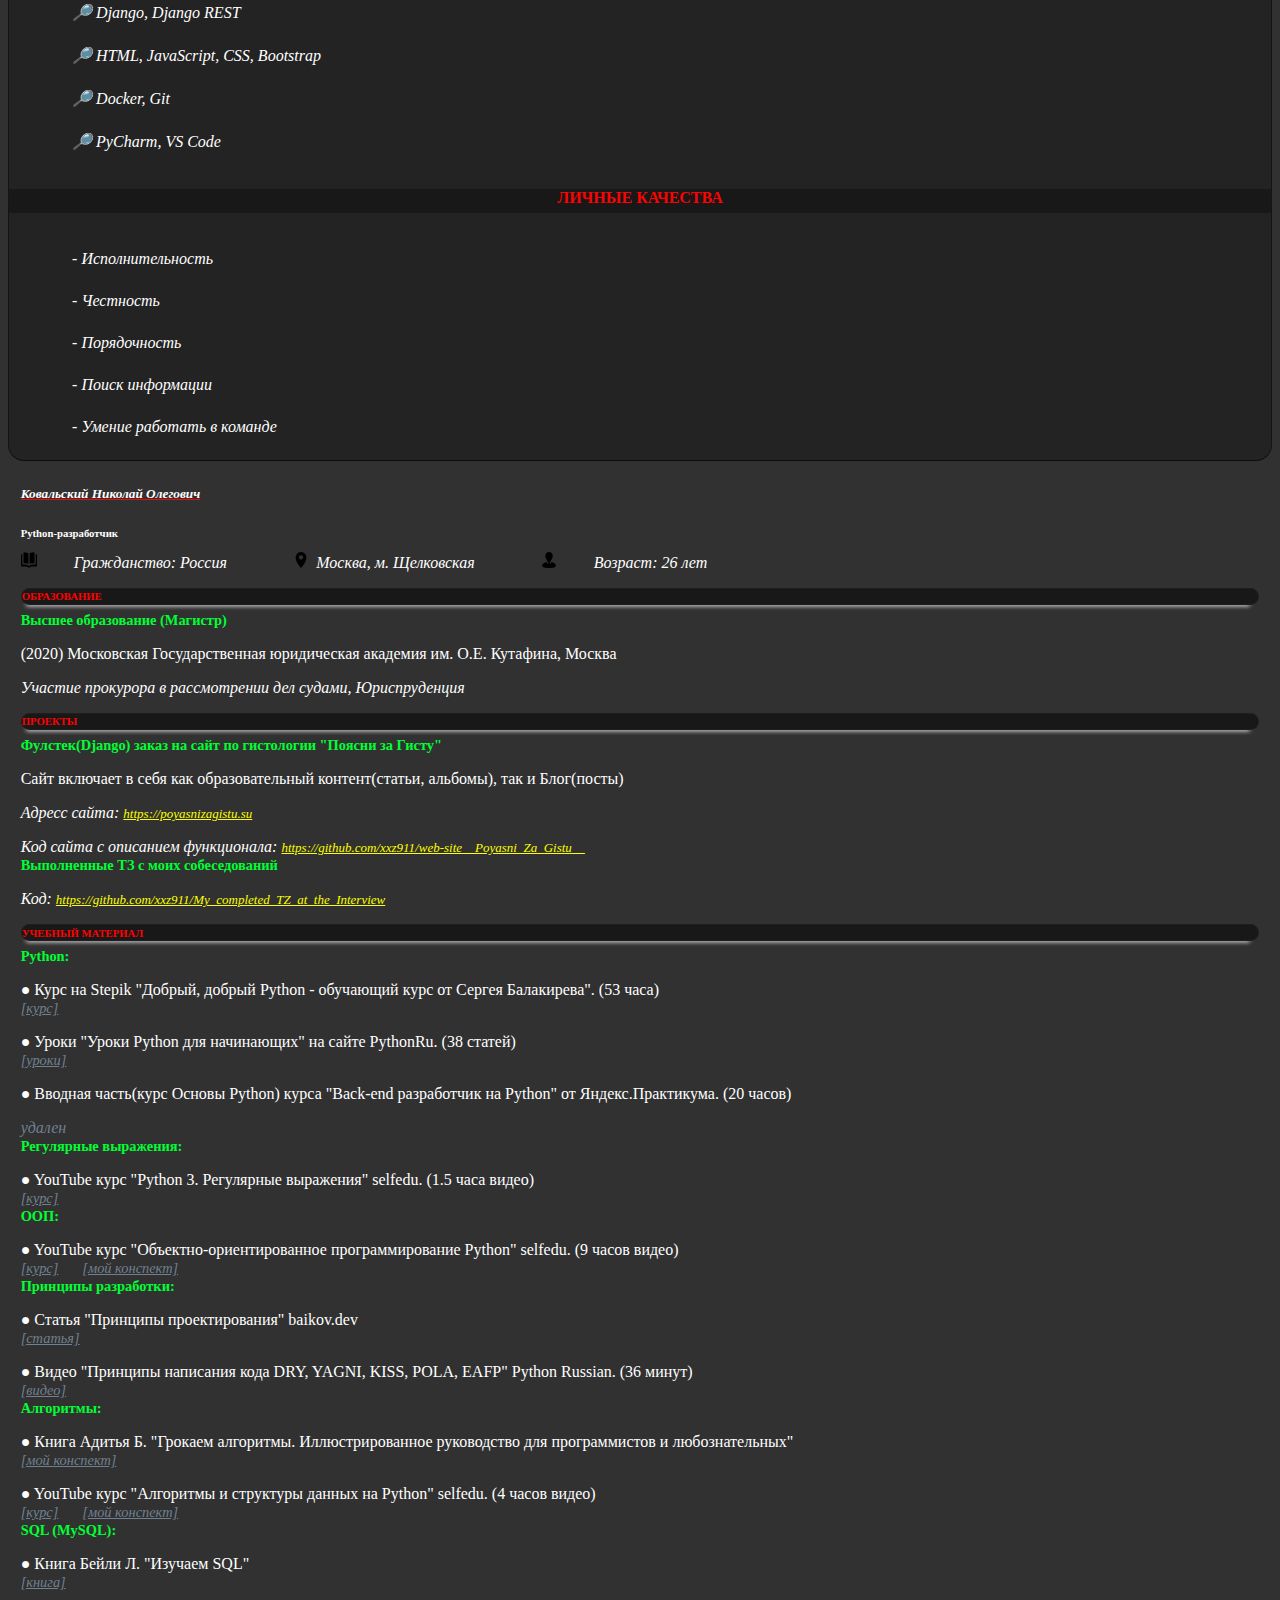
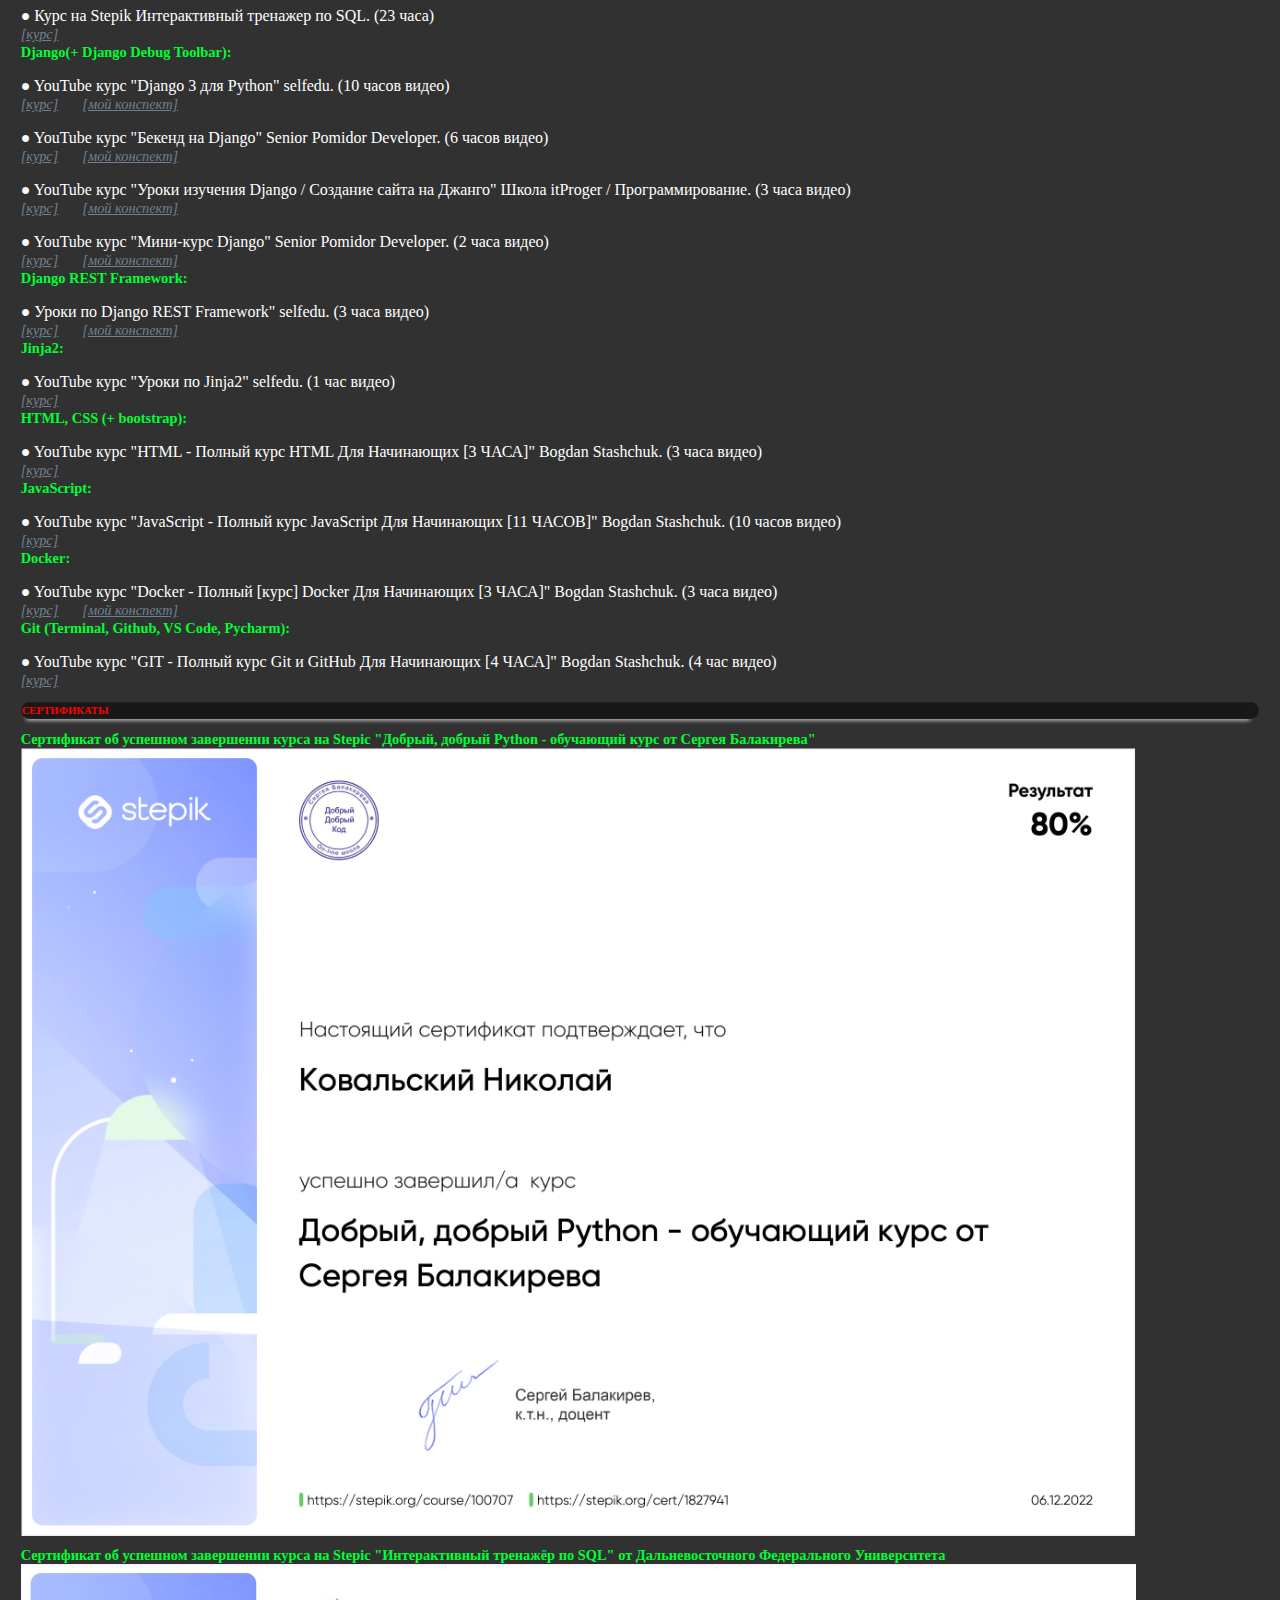
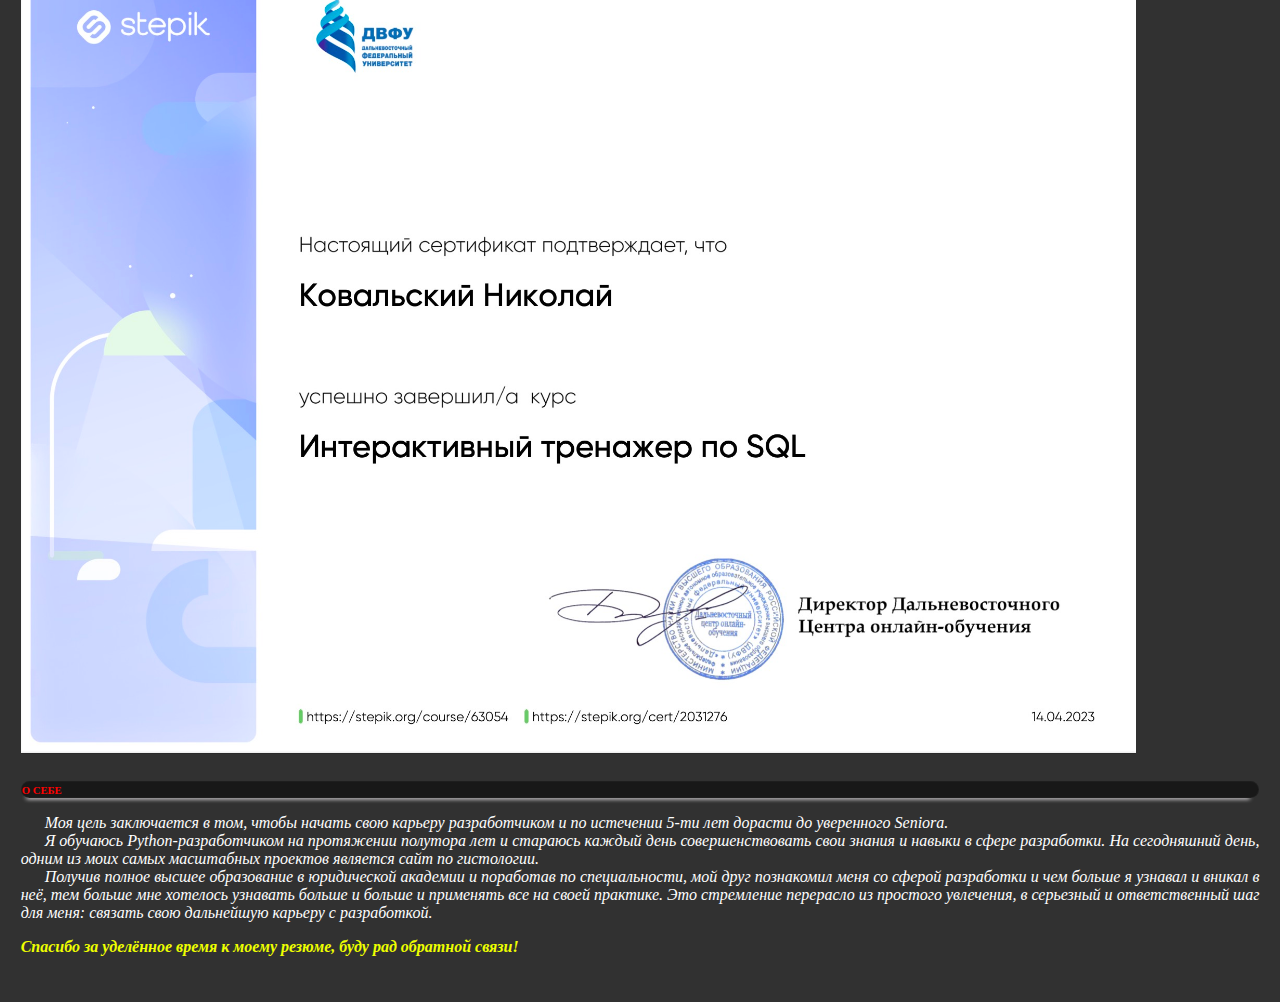
==== commit 2677944f: "Добавил источники по принципам разработки и по алгоритмам" ====
--- a/index.html
+++ b/index.html
@@ -150,8 +150,11 @@
         <div class="text-center" style="font-weight:bold;">
           <h7 class="mini-title">Принципы разработки:</h7>
         </div>
-        <p style="margin-bottom: 0px;">● Статья "Принципы для разработки: KISS, DRY, YAGNI, BDUF, SOLID, APO и бритва Оккама"</p>
-        <a target="_blank" class="my-text" style="color:slategrey; font-size: 0.9em;" href="https://habr.com/ru/company/itelma/blog/546372/">[статья]</a>
+        <p style="margin-bottom: 0px;">● Статья "Принципы проектирования" baikov.dev</p>
+        <a target="_blank" class="my-text" style="color:slategrey; font-size: 0.9em;" href="https://baikov.dev/coding-principles/?ysclid=lgns3th85c604463469#srp">[статья]</a>
+        
+        <p style="margin-bottom: 0px;">● Видео "Принципы написания кода DRY, YAGNI, KISS, POLA, EAFP" Python Russian. (36 минут)</p>
+        <a target="_blank" class="my-text" style="color:slategrey; font-size: 0.9em;" href="https://www.youtube.com/watch?v=_fRMmdXuB8s">[видео]</a>
         
         <div class="text-center" style="font-weight:bold;">
           <h7 class="mini-title">Алгоритмы:</h7>
@@ -159,6 +162,10 @@
         <p style="margin-bottom: 0px;">● Книга Адитья Б. "Грокаем алгоритмы. Иллюстрированное руководство для программистов и любознательных"</p>
         <a target="_blank" class="my-text" style="color:slategrey; font-size: 0.9em;" href="https://github.com/xxz911/Grok_Algorithms_notes_and_examples">[мой конспект]</a>
         
+        <p style="margin-bottom: 0px;">● YouTube курс "Алгоритмы и структуры данных на Python" selfedu. (4 часов видео)</p>
+        <a target="_blank" class="my-text" style="color:slategrey; margin-right:20px; font-size: 0.9em;" href="https://www.youtube.com/playlist?list=PLA0M1Bcd0w8yF0PO0eJ9v8VlsYEowmsnJ">[курс]</a>
+        <a target="_blank" class="my-text" style="color:slategrey; font-size: 0.9em;" href="https://github.com/xxz911/Algorithms_and_data_structures_in_Python_course_selfedu">[мой конспект]</a>
+
         <br>
 
         <div class="text-center" style="font-weight:bold;">
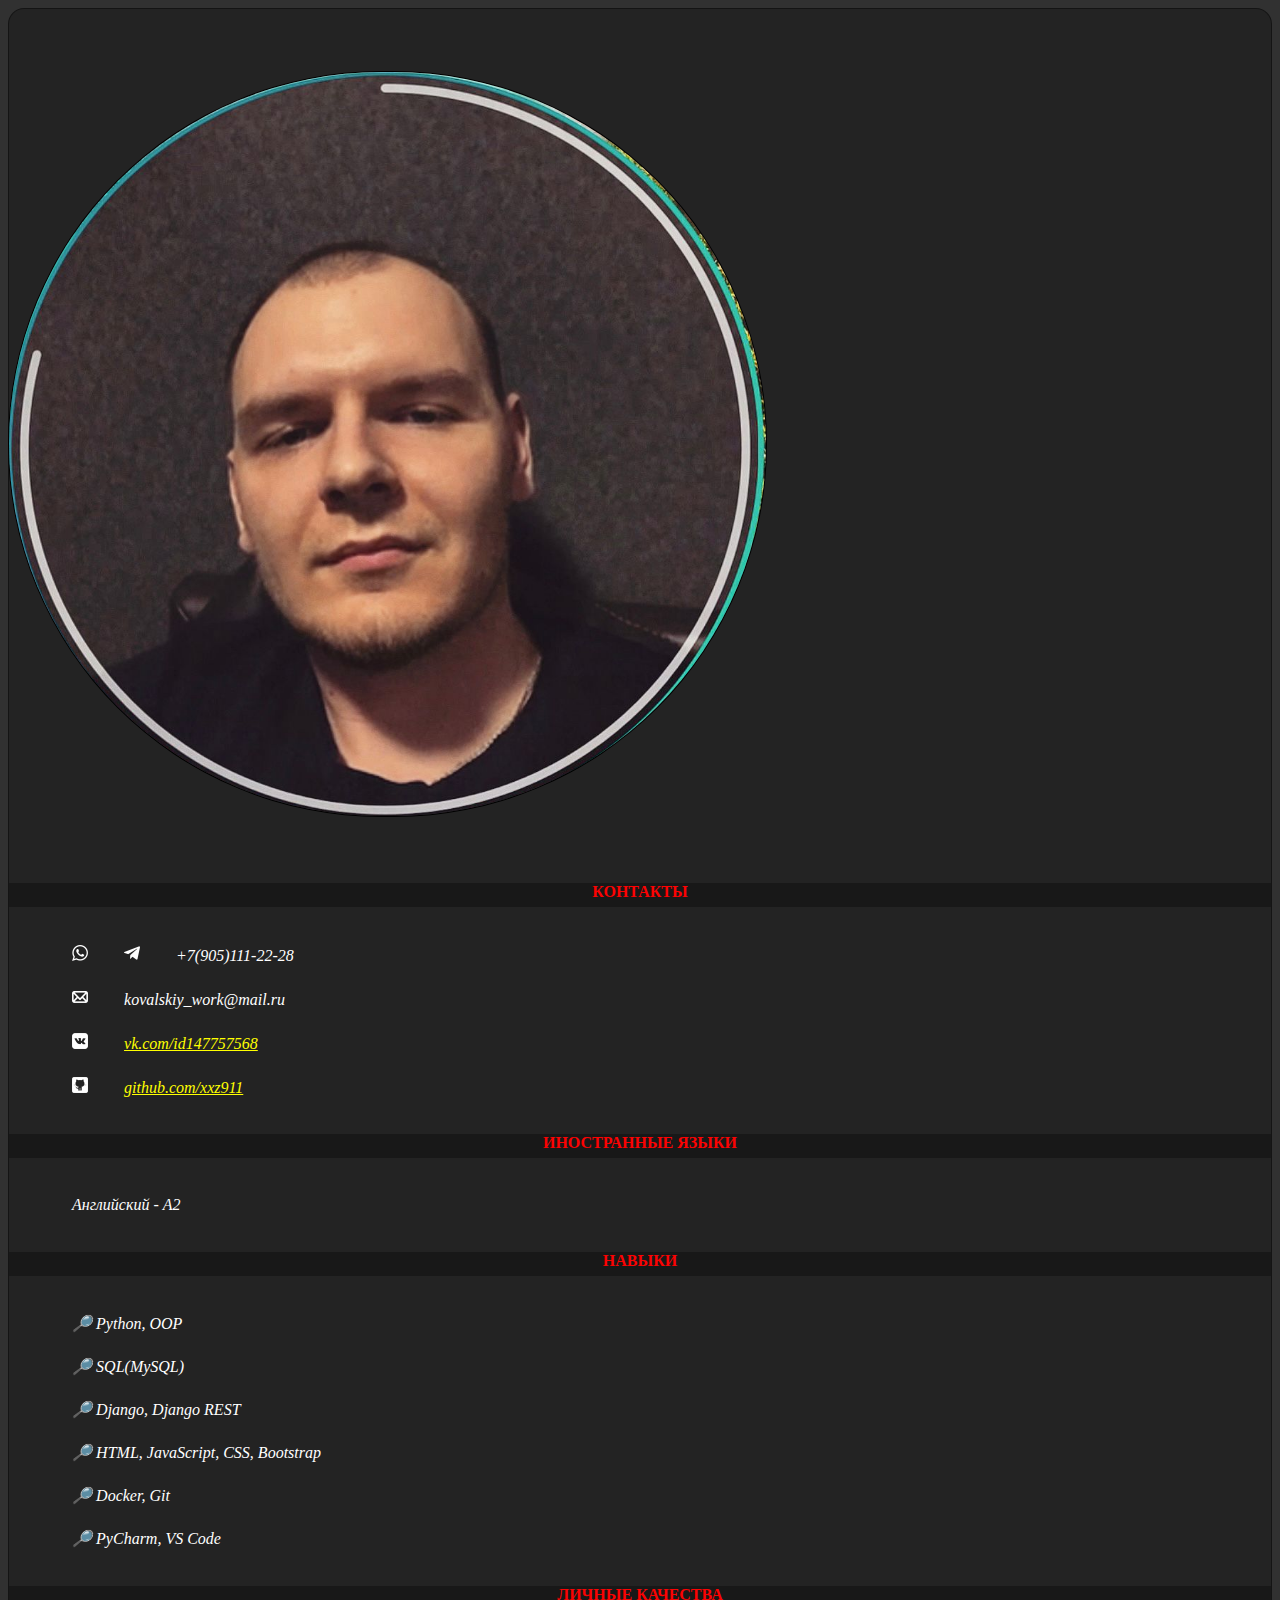
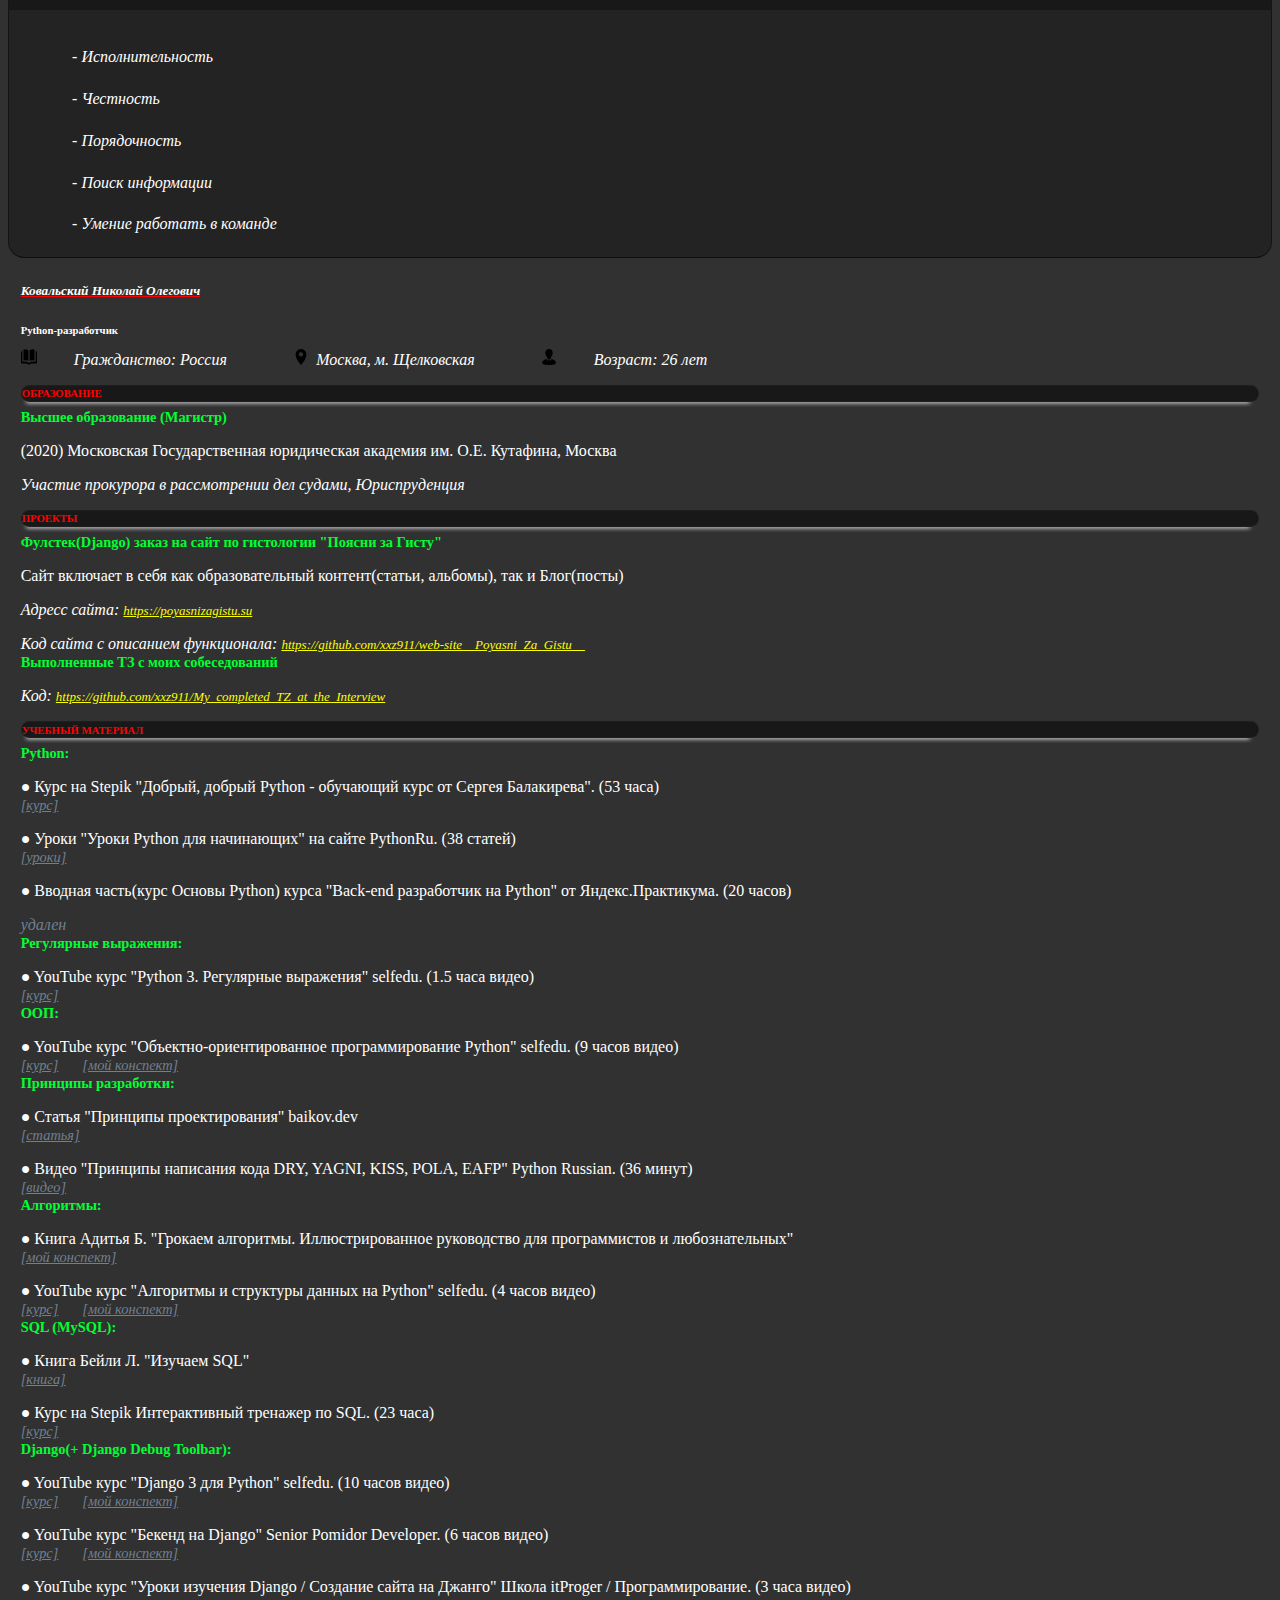
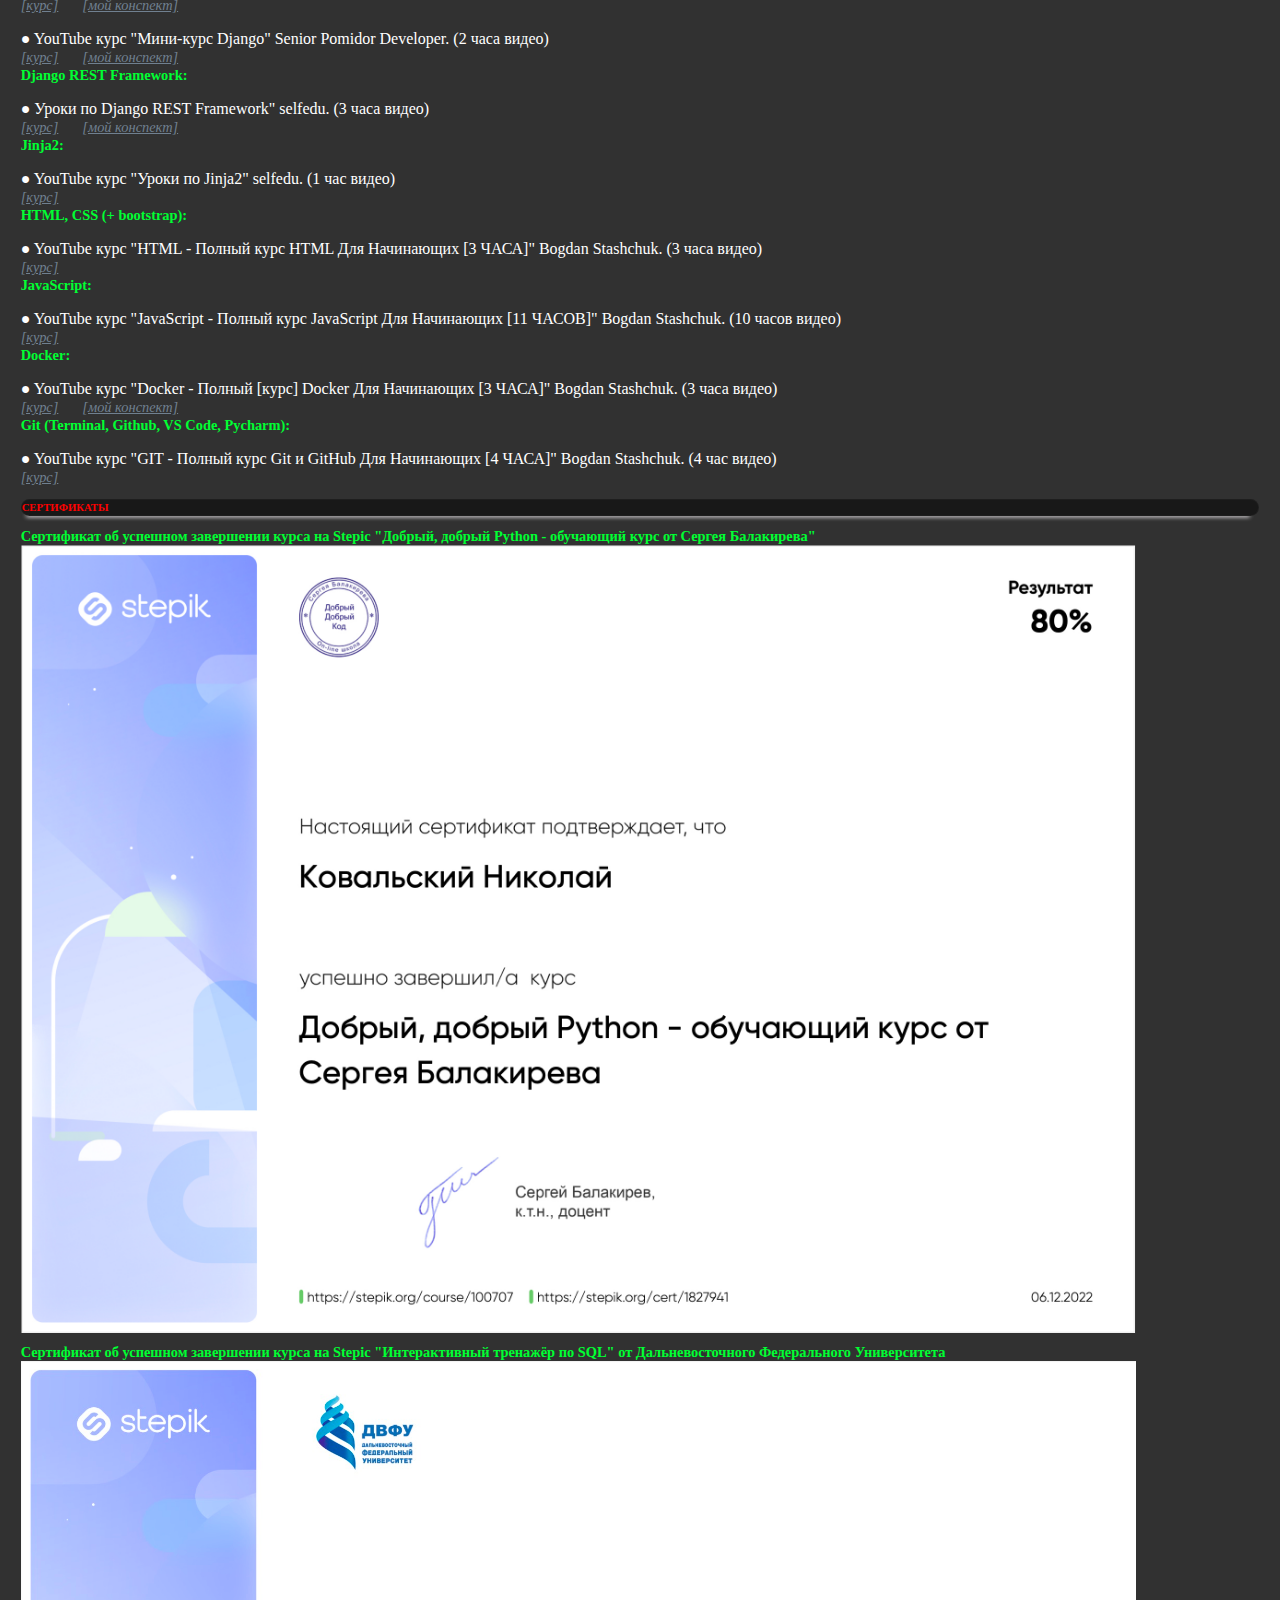
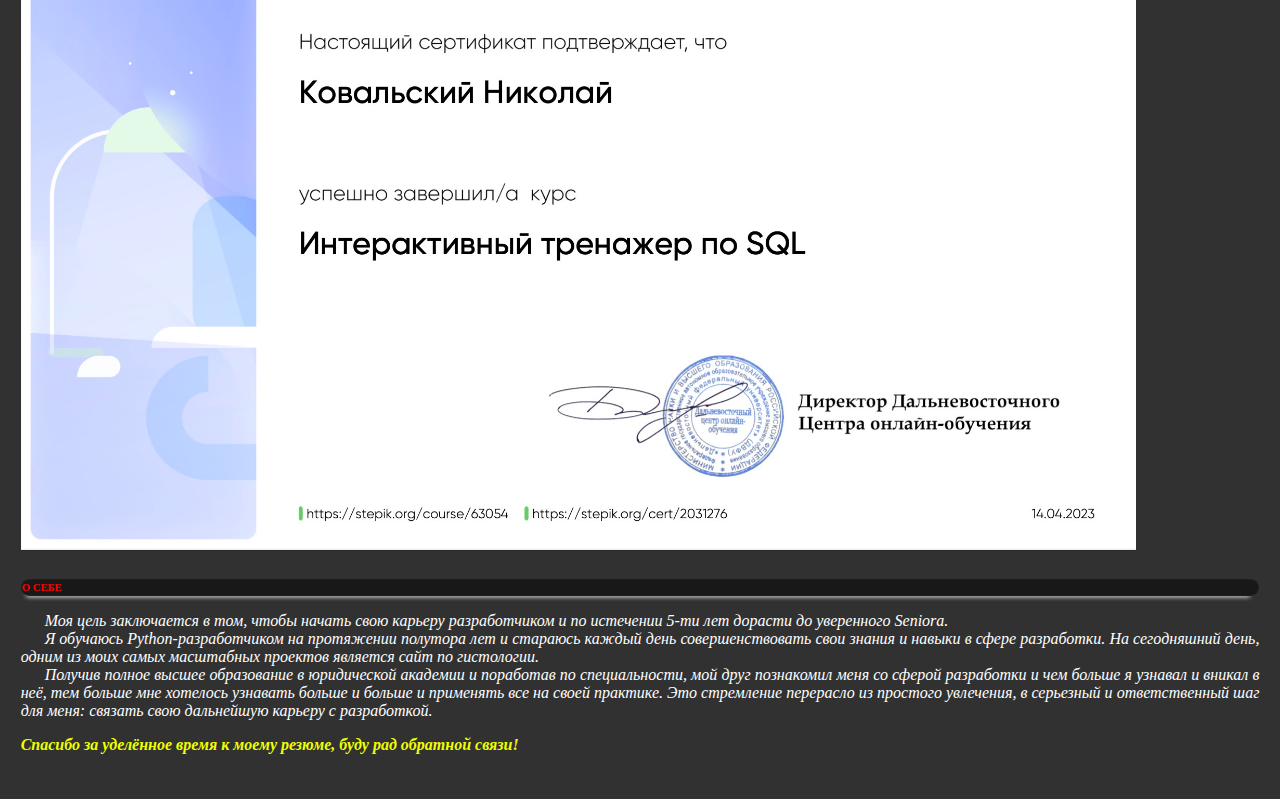
==== commit 9ff25f14: "Поменял своё фото" ====
--- a/index.html
+++ b/index.html
@@ -27,7 +27,7 @@
 
       <div class="col-12 col-sm-4 col-lg-4 col-md-4 left-bar ">
         <div class="text-center">
-          <img src="image/photo.jpg" alt="Kolyan" class="round-img text-center" />
+          <img src="image/photo.jpeg" alt="Kolyan" class="round-img text-center" />
         </div>
 
         <div class="title-left">КОНТАКТЫ</div>
--- a/styles_main.css
+++ b/styles_main.css
@@ -24,7 +24,7 @@
 .round-img {
     width: 60%;
     height: 60%;
-    border-radius: 1em;
+    border-radius: 50em;
     box-shadow: 0 0 0px 1px #000000;;
     margin-top: 5%;
     margin-bottom: 2%;
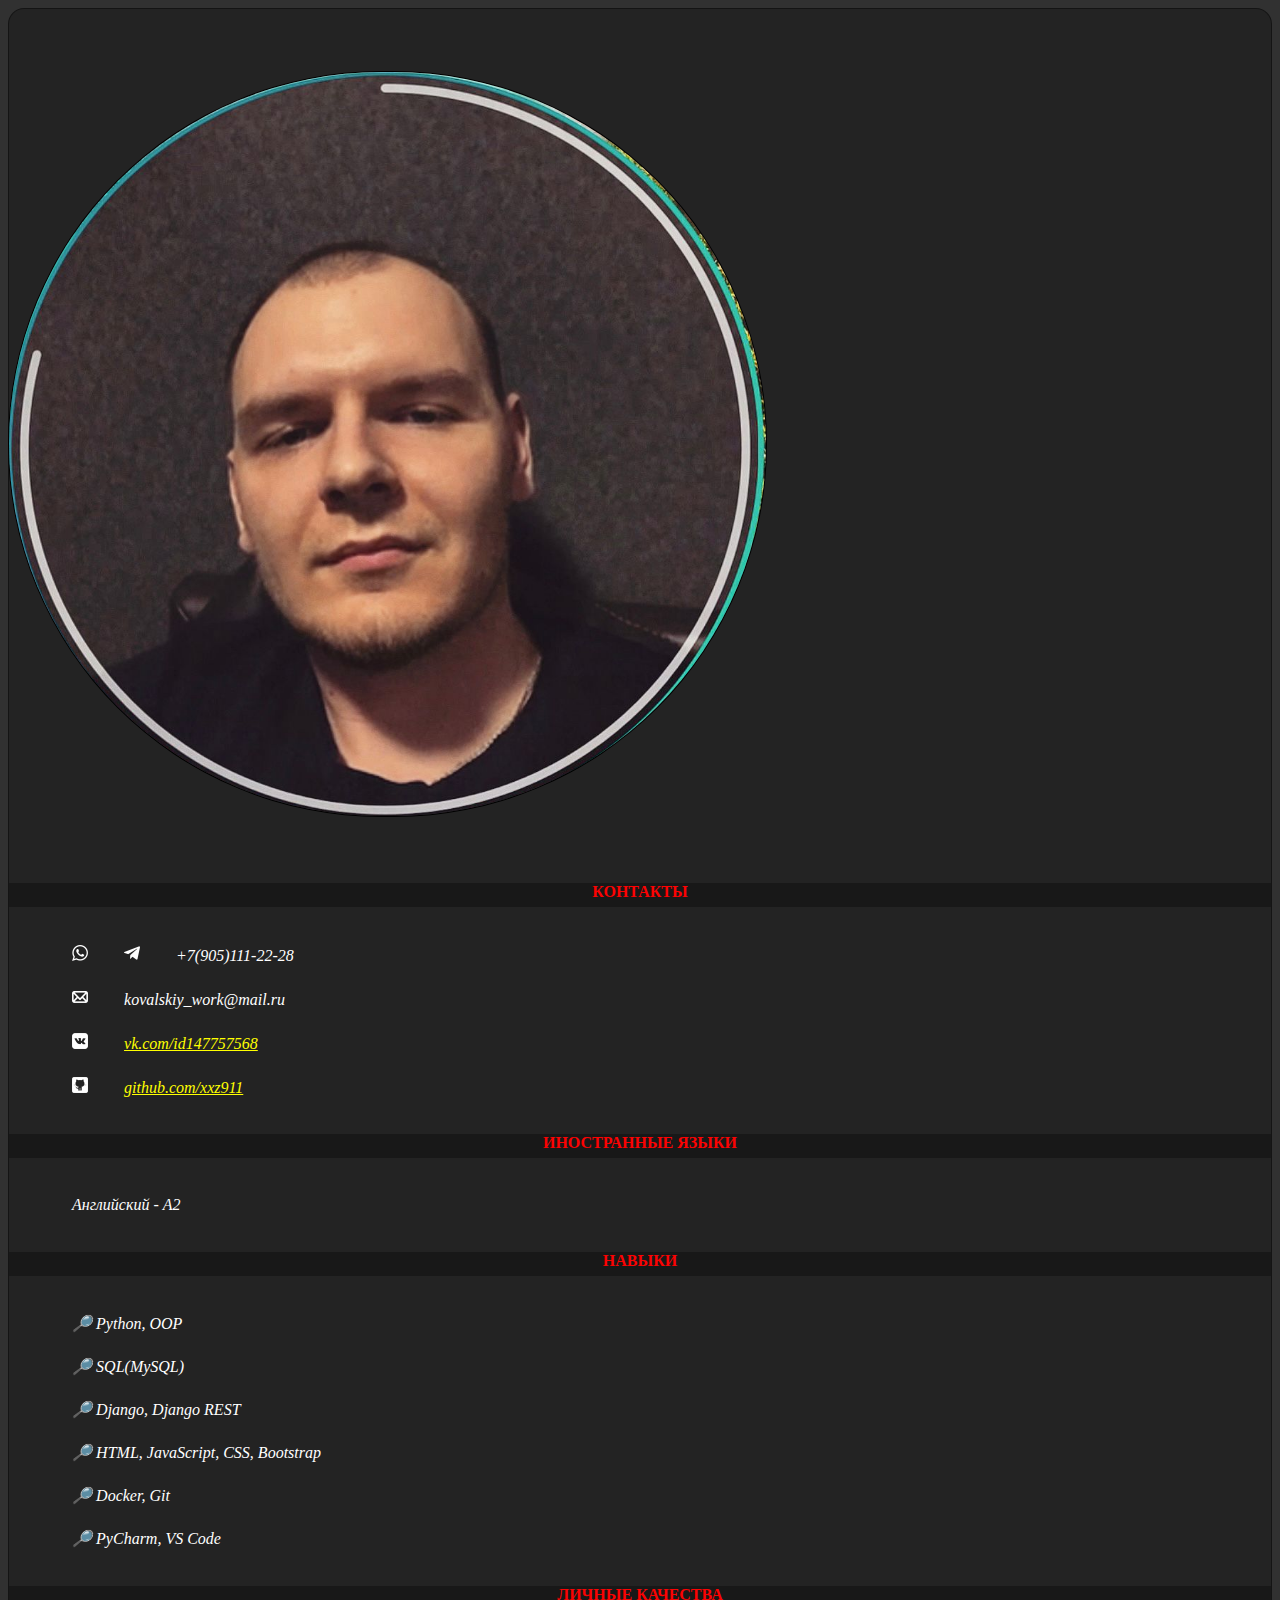
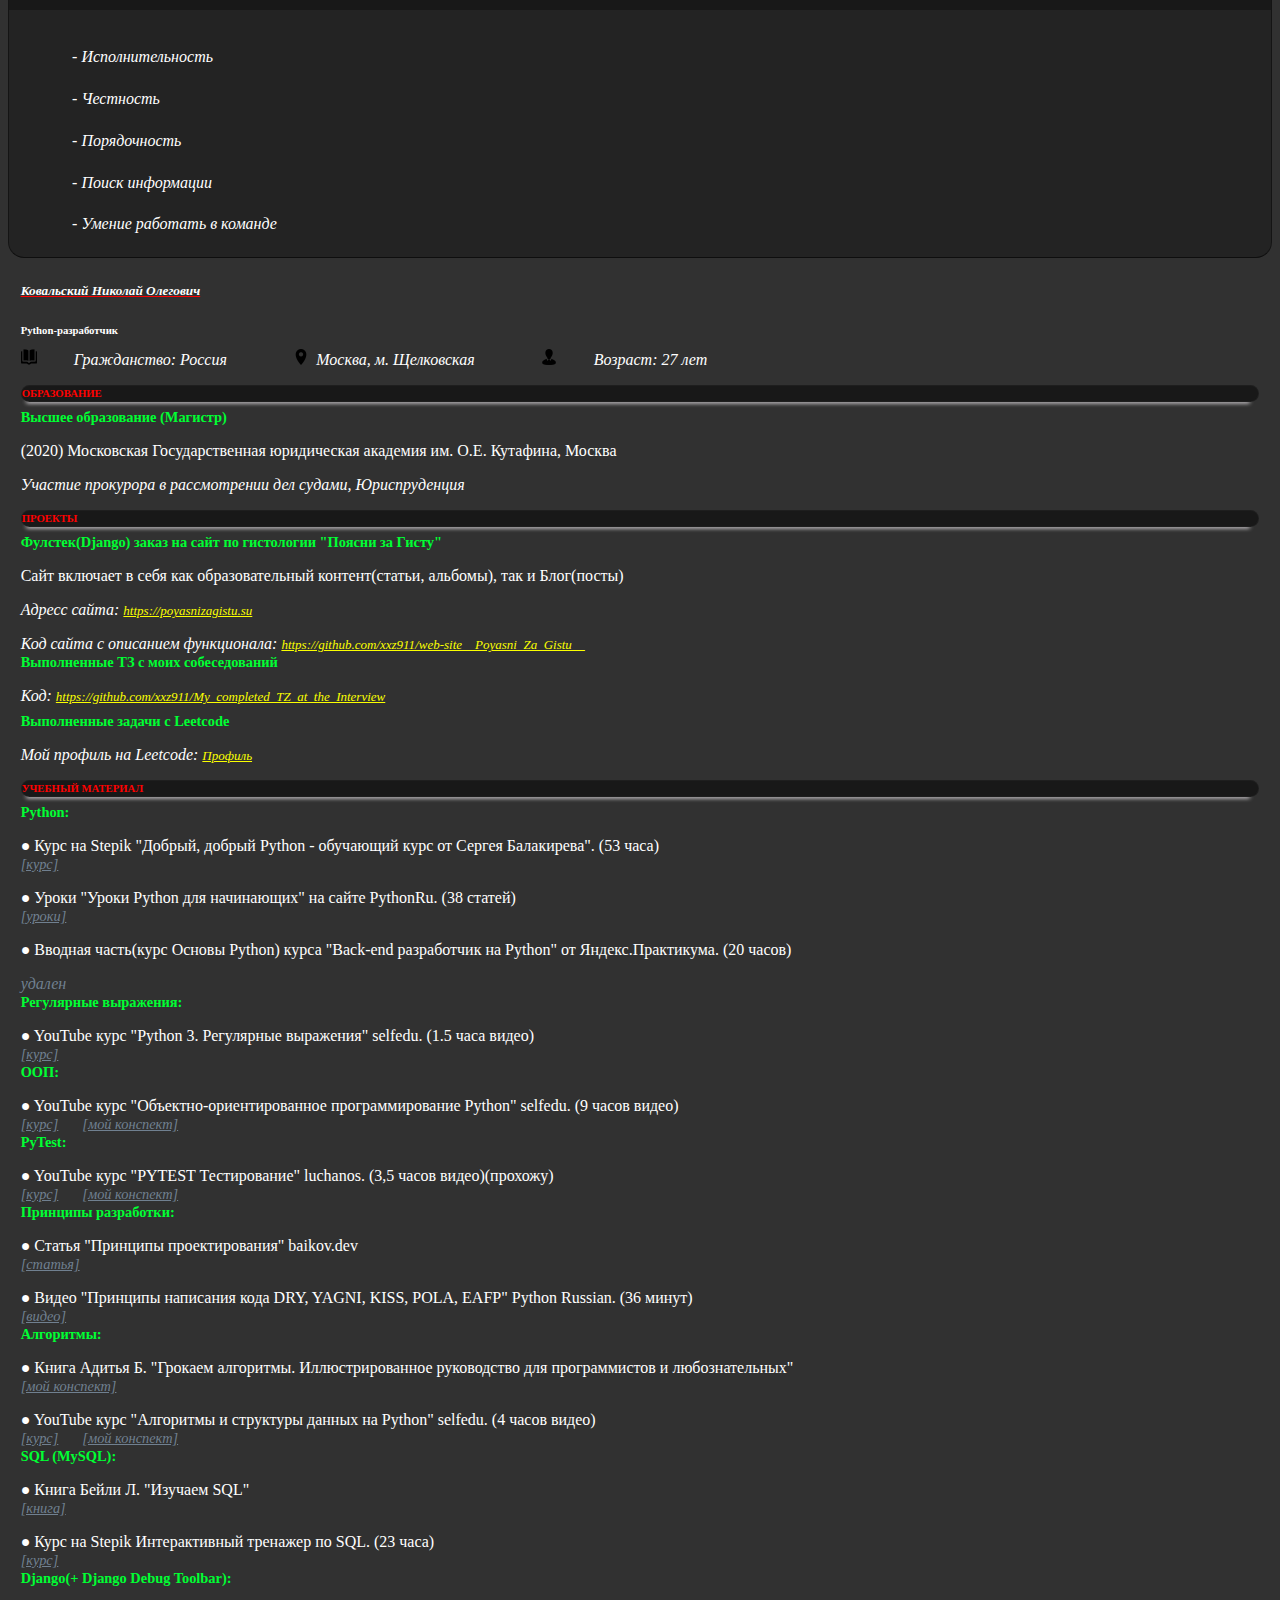
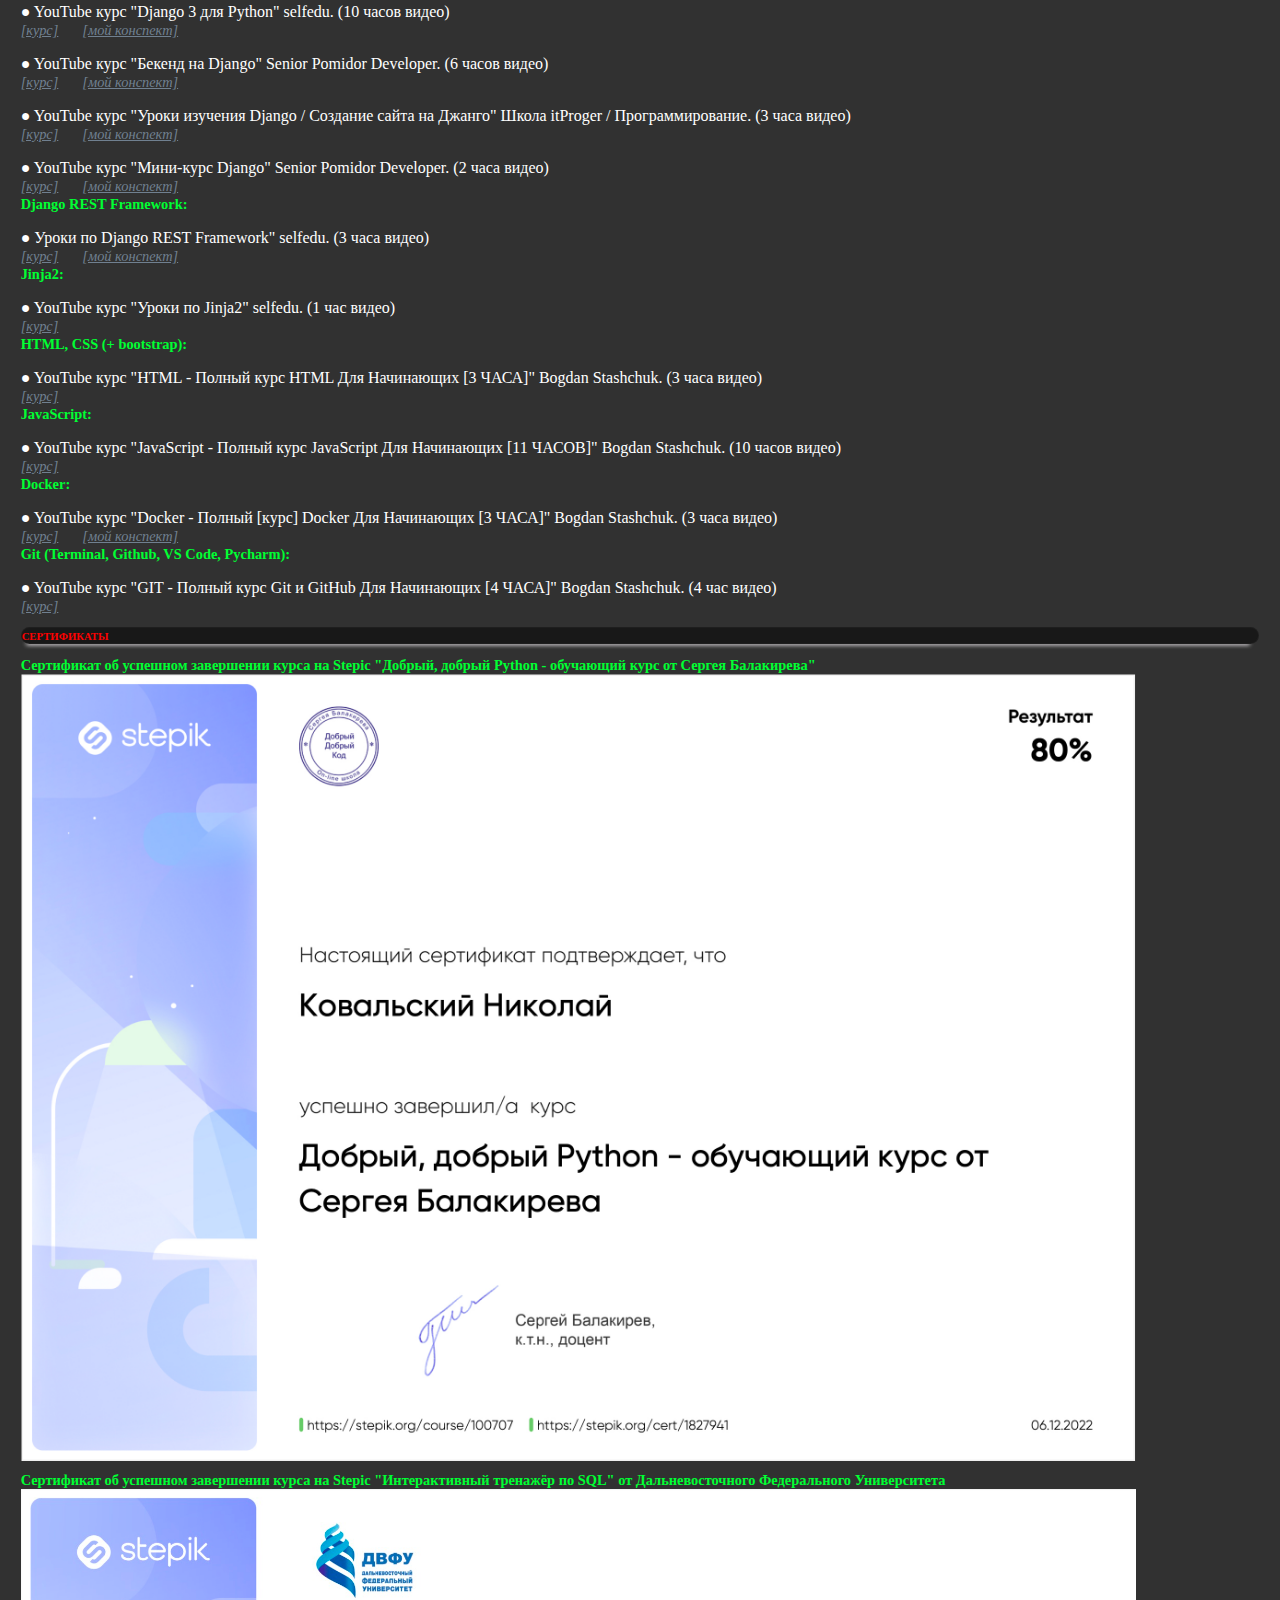
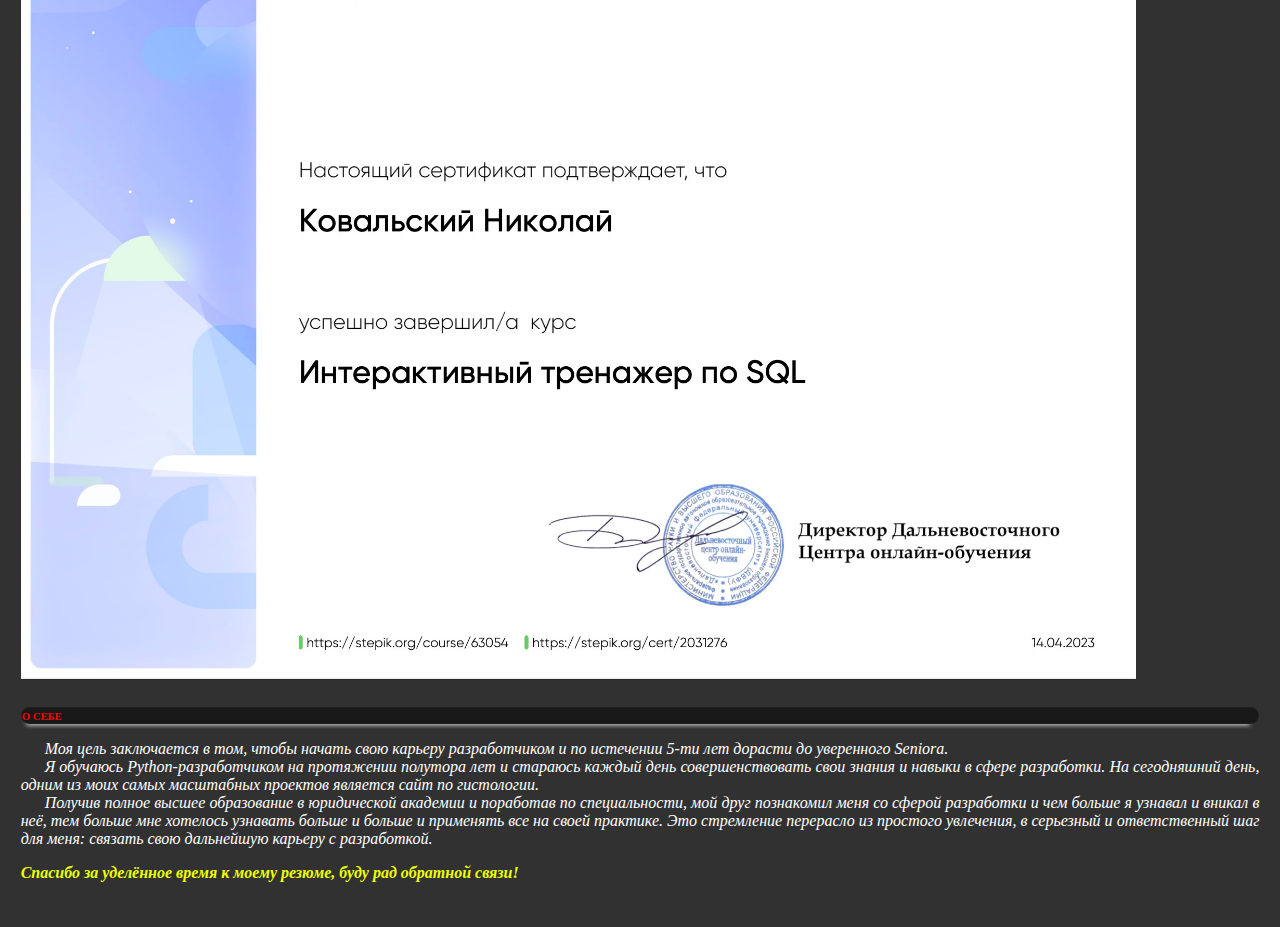
==== commit 94c91c56: "Обновил свой возраст, добавил курс по Pytest и ссылку на профиль на Leetcode" ====
--- a/index.html
+++ b/index.html
@@ -59,7 +59,6 @@
           </ul>
         </div>
 
-        
         <div class="title-left">ЛИЧНЫЕ КАЧЕСТВА</div>
         <div class="contact">
           <ul class="my-text" style="font-size: 1em;">
@@ -78,7 +77,7 @@
         <ul style="padding-left: 0%; margin: 0px;">
           <li class="my-text" id="right-title" style="display: inline; margin-right: 5%"><img src="image/literature-32.png"></img>Гражданство: Россия</li>
           <li class="my-text" id="right-title" style="display: inline; margin-right: 5%;"><img src="image/pin-8-32-2.png" style="margin-right: 0.6%;"></img>Москва, м. Щелковская</li>
-          <li class="my-text" id="right-title" style="display: inline; margin-bottom: 0px;"><img src="image/manager-32-2.png"></img>Возраст: 26 лет</li>
+          <li class="my-text" id="right-title" style="display: inline; margin-bottom: 0px;"><img src="image/manager-32-2.png"></img>Возраст: 27 лет</li>
         </ul>
 
         <ul class="text-center title-container">
@@ -98,6 +97,7 @@
             <h6 style="color: red; margin: 0; font-weight:bold; font-style: none;" >ПРОЕКТЫ</h5>
           </li>
         </ul>
+        
         <div class="text-center" style="font-weight:bold;">
           <h7 class="mini-title">Фулстек(Django) заказ на сайт по гистологии "Поясни за Гисту"</h7>
         </div>
@@ -110,6 +110,10 @@
         </div>
         <p style="font-style: italic;font-family:serif; margin-bottom: 0.4rem;">Код: <a target="_blank" style="color:rgb(251, 255, 0);" href="https://github.com/xxz911/My_completed_TZ_at_the_Interview">https://github.com/xxz911/My_completed_TZ_at_the_Interview</a></p>
 
+        <div class="text-center" style="font-weight:bold;">
+          <h7 class="mini-title">Выполненные задачи с Leetcode</h7>
+        </div>
+        <p style="font-style: italic;font-family:serif; margin-bottom: 0.4rem;">Мой профиль на Leetcode: <a target="_blank" style="color:rgb(251, 255, 0);" href="https://leetcode.com/xxz911/">Профиль</a></p>
 
         <ul class="text-center title-container">
           <li class="my-text" id="right-title" style="display: inline; ">
@@ -136,7 +140,7 @@
         <p style="margin-bottom: 0px;">● YouTube курс "Python 3. Регулярные выражения" selfedu. (1.5 часа видео)</p>
         <a target="_blank" class="my-text" style="color:slategrey; font-size: 0.9em;" href="https://www.youtube.com/playlist?list=PLA0M1Bcd0w8w8gtWzf9YkfAxFCgDb09pA">[курс]</a>
 
-        <br>
+        
 
         <div class="text-center" style="font-weight:bold;">
           <h7 class="mini-title">ООП:</h7>
@@ -145,7 +149,14 @@
         <a target="_blank" class="my-text" style="color:slategrey; margin-right:20px; font-size: 0.9em;" href="https://www.youtube.com/playlist?list=PLA0M1Bcd0w8zPwP7t-FgwONhZOHt9rz9E">[курс]</a>
         <a target="_blank" class="my-text" style="color:slategrey; font-size: 0.9em;" href="https://github.com/xxz911/OOP_Python_course_selfedu">[мой конспект]</a>
 
-        <br>
+
+        <div class="text-center" style="font-weight:bold;">
+          <h7 class="mini-title">PyTest:</h7>
+        </div>
+        <p style="margin-bottom: 0px;">● YouTube курс "PYTEST Тестирование" luchanos. (3,5 часов видео)(прохожу)</p>
+        <a target="_blank" class="my-text" style="color:slategrey; margin-right:20px; font-size: 0.9em;" href="https://www.youtube.com/playlist?list=PLlKID9PnOE5hCuNW8L-qxC12U7WPWG6YS">[курс]</a>
+        <a target="_blank" class="my-text" style="color:slategrey; font-size: 0.9em;" href="https://github.com/xxz911/Python_PyTest_testing_course_luchanos">[мой конспект]</a>
+
 
         <div class="text-center" style="font-weight:bold;">
           <h7 class="mini-title">Принципы разработки:</h7>
@@ -166,7 +177,7 @@
         <a target="_blank" class="my-text" style="color:slategrey; margin-right:20px; font-size: 0.9em;" href="https://www.youtube.com/playlist?list=PLA0M1Bcd0w8yF0PO0eJ9v8VlsYEowmsnJ">[курс]</a>
         <a target="_blank" class="my-text" style="color:slategrey; font-size: 0.9em;" href="https://github.com/xxz911/Algorithms_and_data_structures_in_Python_course_selfedu">[мой конспект]</a>
 
-        <br>
+
 
         <div class="text-center" style="font-weight:bold;">
           <h7 class="mini-title">SQL (MySQL):</h7>
@@ -177,7 +188,7 @@
         <p style="margin-bottom: 0px;">● Курс на Stepik Интерактивный тренажер по SQL. (23 часа)</p>
         <a target="_blank" class="my-text" style="color:slategrey; font-size: 0.9em;" href="https://stepik.org/course/63054/info">[курс]</a>
 
-        <br>
+
 
         <div class="text-center" style="font-weight:bold;">
           <h7 class="mini-title">Django(+ Django Debug Toolbar):</h7>
@@ -198,7 +209,7 @@
         <a target="_blank" class="my-text" style="color:slategrey; margin-right:20px; font-size: 0.9em;" href="https://www.youtube.com/watch?v=630UzOaXJVg&list=PLyaCd9XYVI9ACOnDvyto01CH6dx35PG-t&index=9">[курс]</a>
         <a target="_blank" class="my-text" style="color:slategrey; font-size: 0.9em;" href="https://github.com/xxz911/Second_Test_Django_REST_website/tree/main/minisite">[мой конспект]</a>
         
-        <br>
+
 
         <div class="text-center" style="font-weight:bold;">
           <h7 class="mini-title">Django REST Framework:</h7>
@@ -207,7 +218,7 @@
         <a target="_blank" class="my-text" style="color:slategrey; margin-right:20px; font-size: 0.9em; ;" href="https://www.youtube.com/playlist?list=PLA0M1Bcd0w8xZA3Kl1fYmOH_MfLpiYMRs">[курс]</a>
         <a target="_blank" class="my-text" style="color:slategrey; font-size: 0.9em; " href="https://github.com/xxz911/First_Test_Django_REST_project">[мой конспект]</a>
         
-        <br>
+
         
         <div class="text-center" style="font-weight:bold;">
           <h7 class="mini-title">Jinja2:</h7>
@@ -215,7 +226,7 @@
         <p style="margin-bottom: 0px;">● YouTube курс "Уроки по Jinja2" selfedu. (1 час видео)</p>
         <a target="_blank" class="my-text" style="color:slategrey; margin-right:20px; font-size: 0.9em;" href="https://www.youtube.com/playlist?list=PLA0M1Bcd0w8wfmtElObQrBbZjY6XeA06U">[курс]</a>
 
-        <br>
+
 
         <div class="text-center" style="font-weight:bold;">
           <h7 class="mini-title">HTML, CSS (+ bootstrap):</h7>
@@ -224,7 +235,7 @@
         <a target="_blank" class="my-text" style="color:slategrey; margin-right:20px; font-size: 0.9em;" href="https://www.youtube.com/watch?app=desktop&v=W4MIiV4nZDY">[курс]</a>
 
 
-        <br>
+
 
         <div class="text-center" style="font-weight:bold;">
           <h7 class="mini-title">JavaScript:</h7>
@@ -232,7 +243,7 @@
         <p style="margin-bottom: 0px;">● YouTube курс "JavaScript - Полный курс JavaScript Для Начинающих [11 ЧАСОВ]" Bogdan Stashchuk. (10 часов видео)</p>
         <a target="_blank" class="my-text" style="color:slategrey; margin-right:20px; font-size: 0.9em;" href="https://www.youtube.com/watch?v=CxgOKJh4zWE&t=9s">[курс]</a>
 
-        <br>
+
 
         <div class="text-center" style="font-weight:bold;">
           <h7 class="mini-title">Docker:</h7>
@@ -241,7 +252,7 @@
         <a target="_blank" class="my-text" style="color:slategrey; margin-right:20px; font-size: 0.9em;" href="https://www.youtube.com/watch?v=O00FTZDxD0o">[курс]</a>
         <a target="_blank" class="my-text" style="color:slategrey; font-size: 0.9em;" href="https://github.com/xxz911/Docker_course_for_beginners_course_Bogdan-Stashchuk_notes_and_examples">[мой конспект]</a>
 
-        <br>
+
 
         <div class="text-center" style="font-weight:bold;">
           <h7 class="mini-title">Git (Terminal, Github, VS Code, Pycharm):</h7>
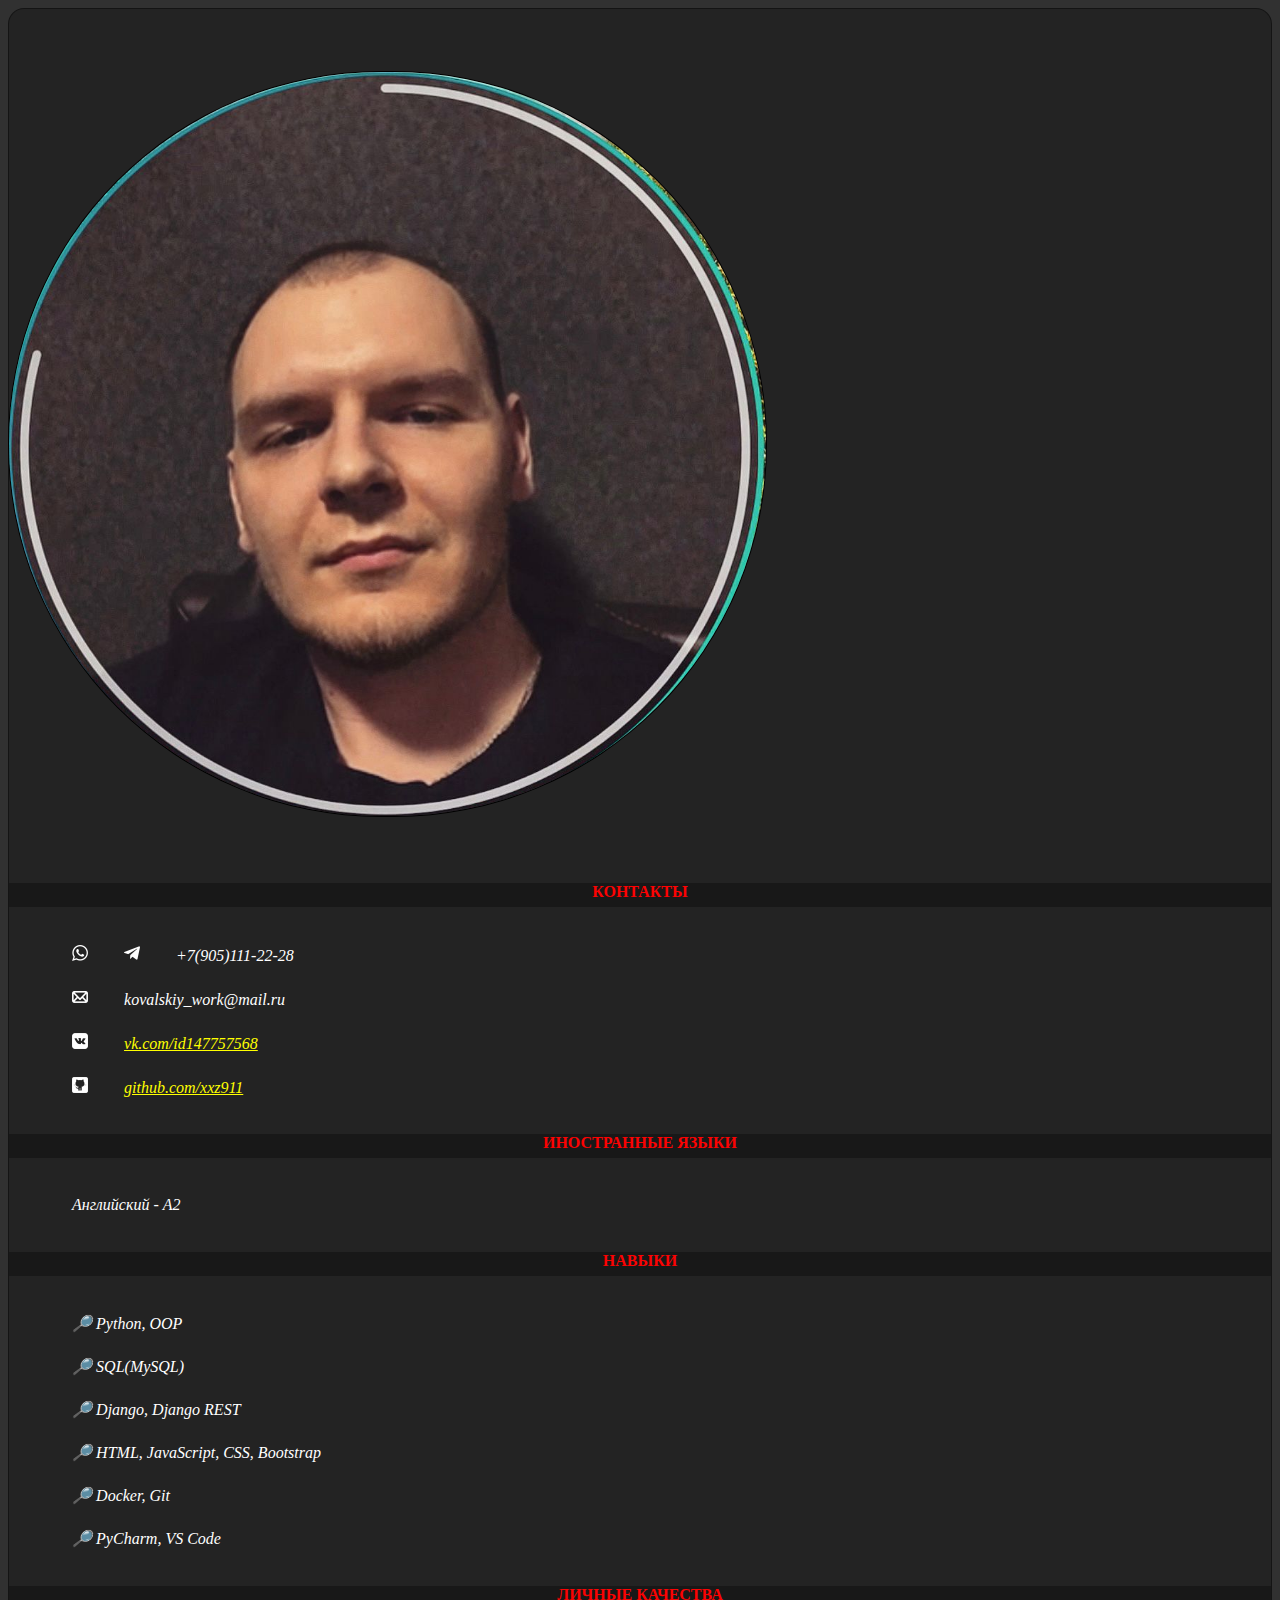
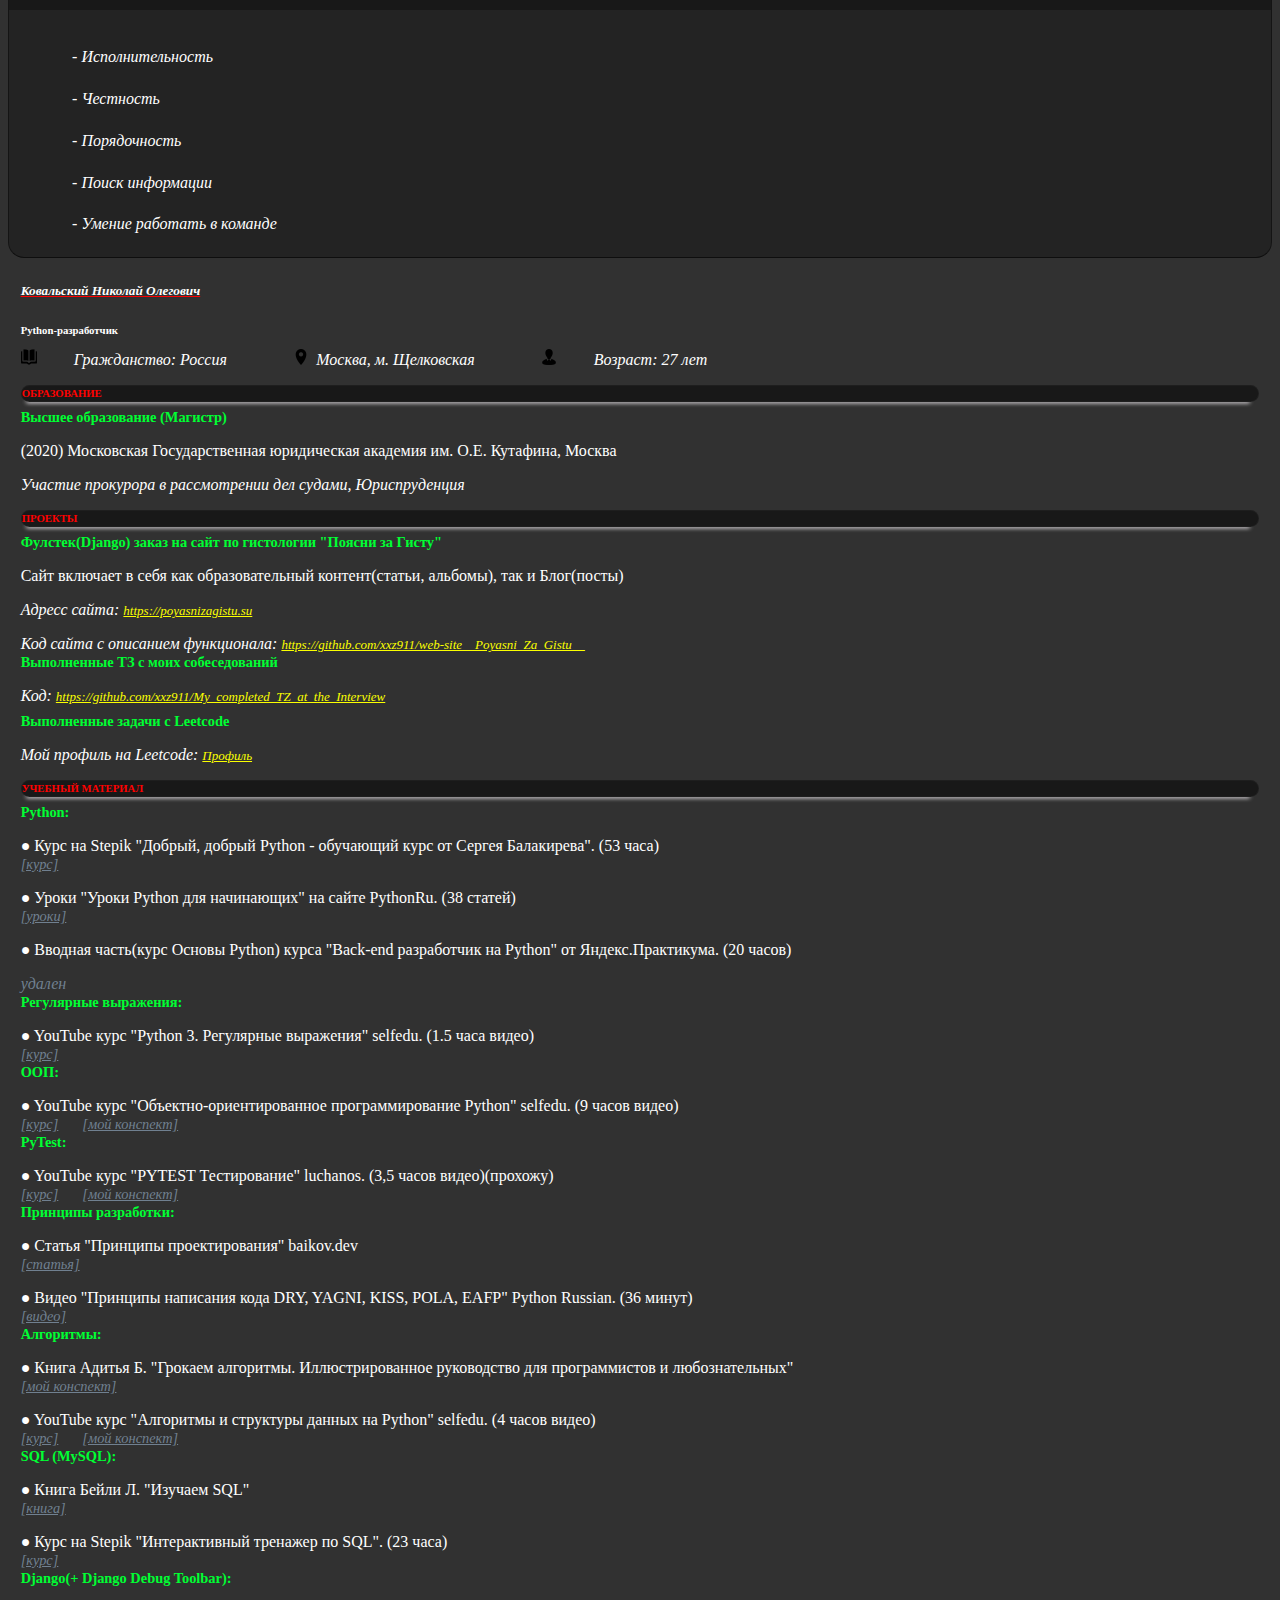
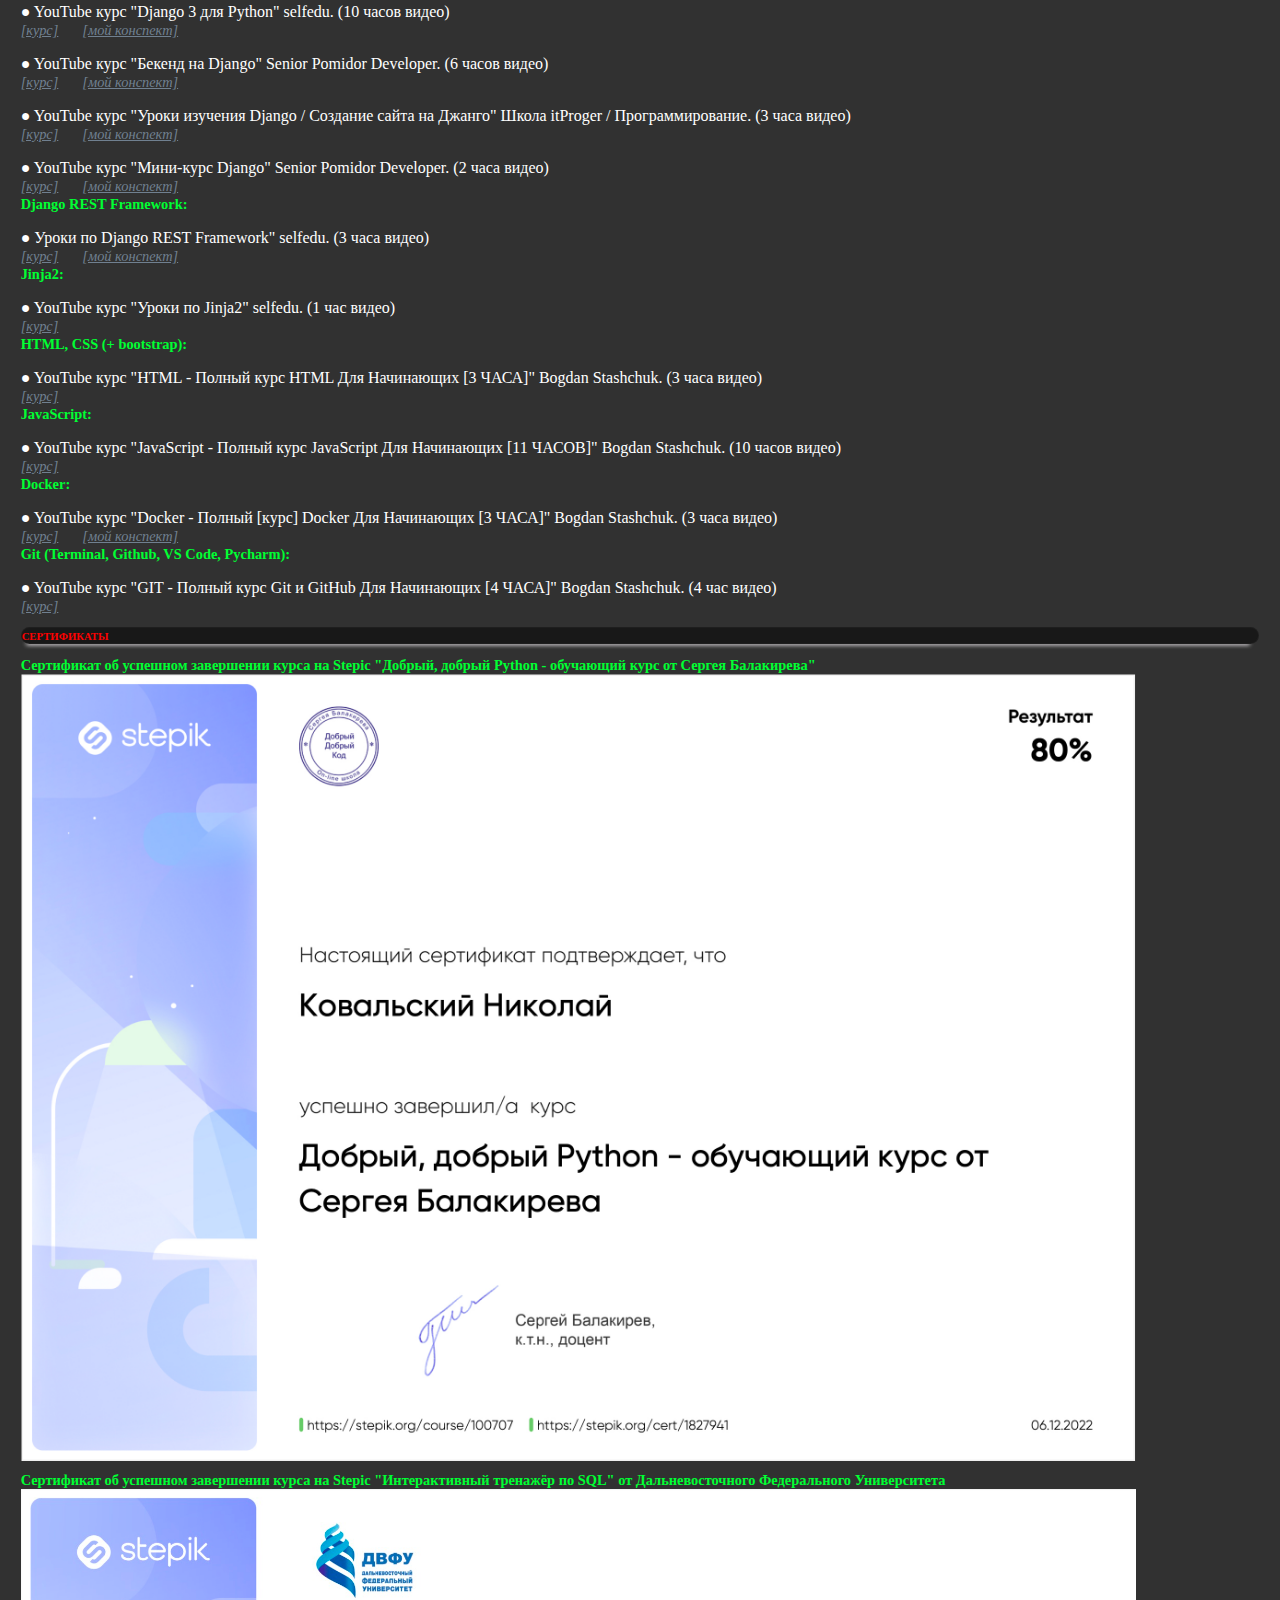
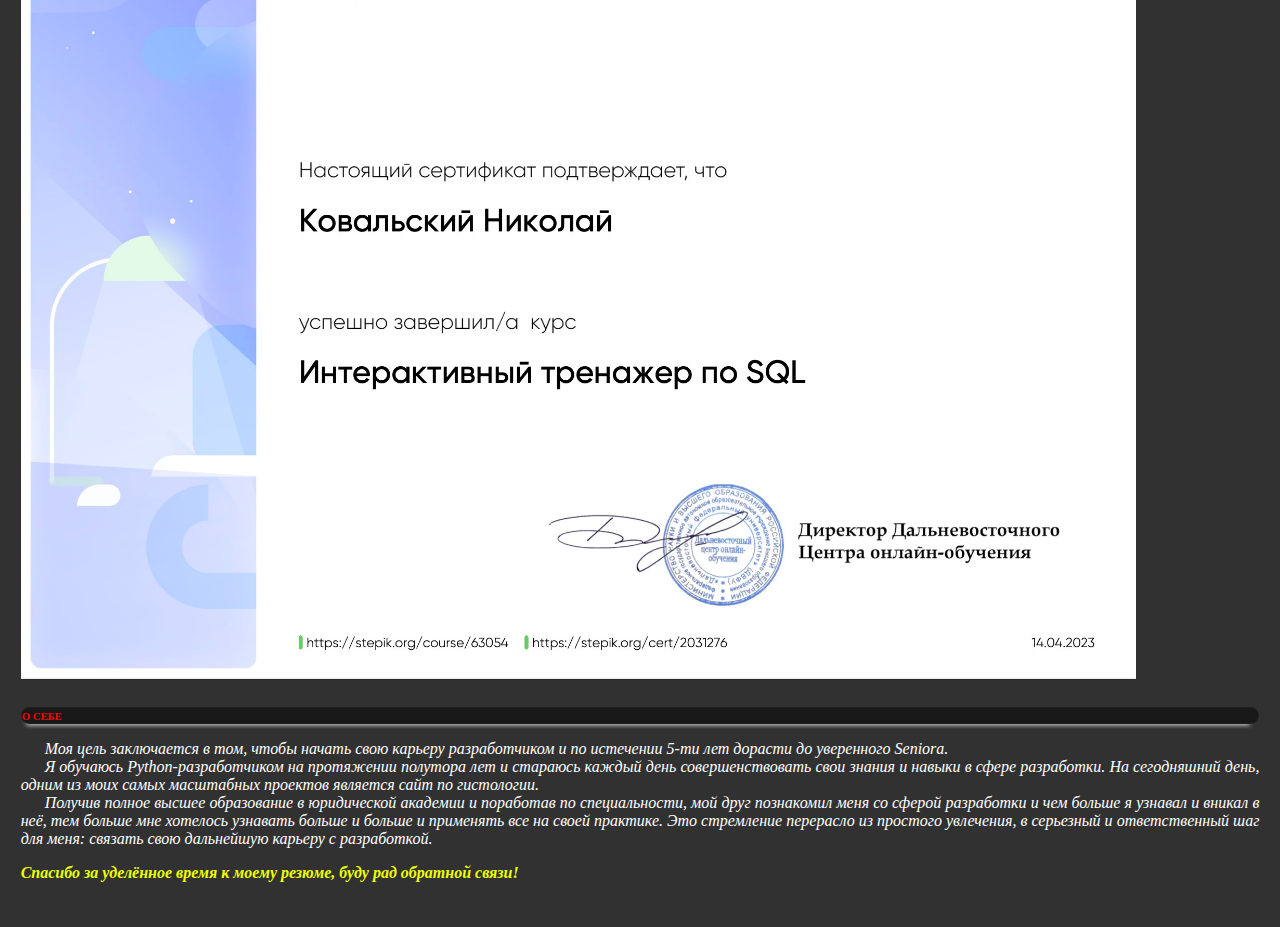
==== commit 41eaf98e: "Добавил ковычки и точку в названии SQL курса" ====
--- a/index.html
+++ b/index.html
@@ -185,7 +185,7 @@
         <p style="margin-bottom: 0px;">● Книга Бейли Л. "Изучаем SQL"</p>
         <a target="_blank" class="my-text" style="color:slategrey; font-size: 0.9em;" href="https://fileskachat.com/view/78333_51fc4fa686221b129c0af7c0281c65dc.html">[книга]</a>
         
-        <p style="margin-bottom: 0px;">● Курс на Stepik Интерактивный тренажер по SQL. (23 часа)</p>
+        <p style="margin-bottom: 0px;">● Курс на Stepik "Интерактивный тренажер по SQL". (23 часа)</p>
         <a target="_blank" class="my-text" style="color:slategrey; font-size: 0.9em;" href="https://stepik.org/course/63054/info">[курс]</a>
 
 
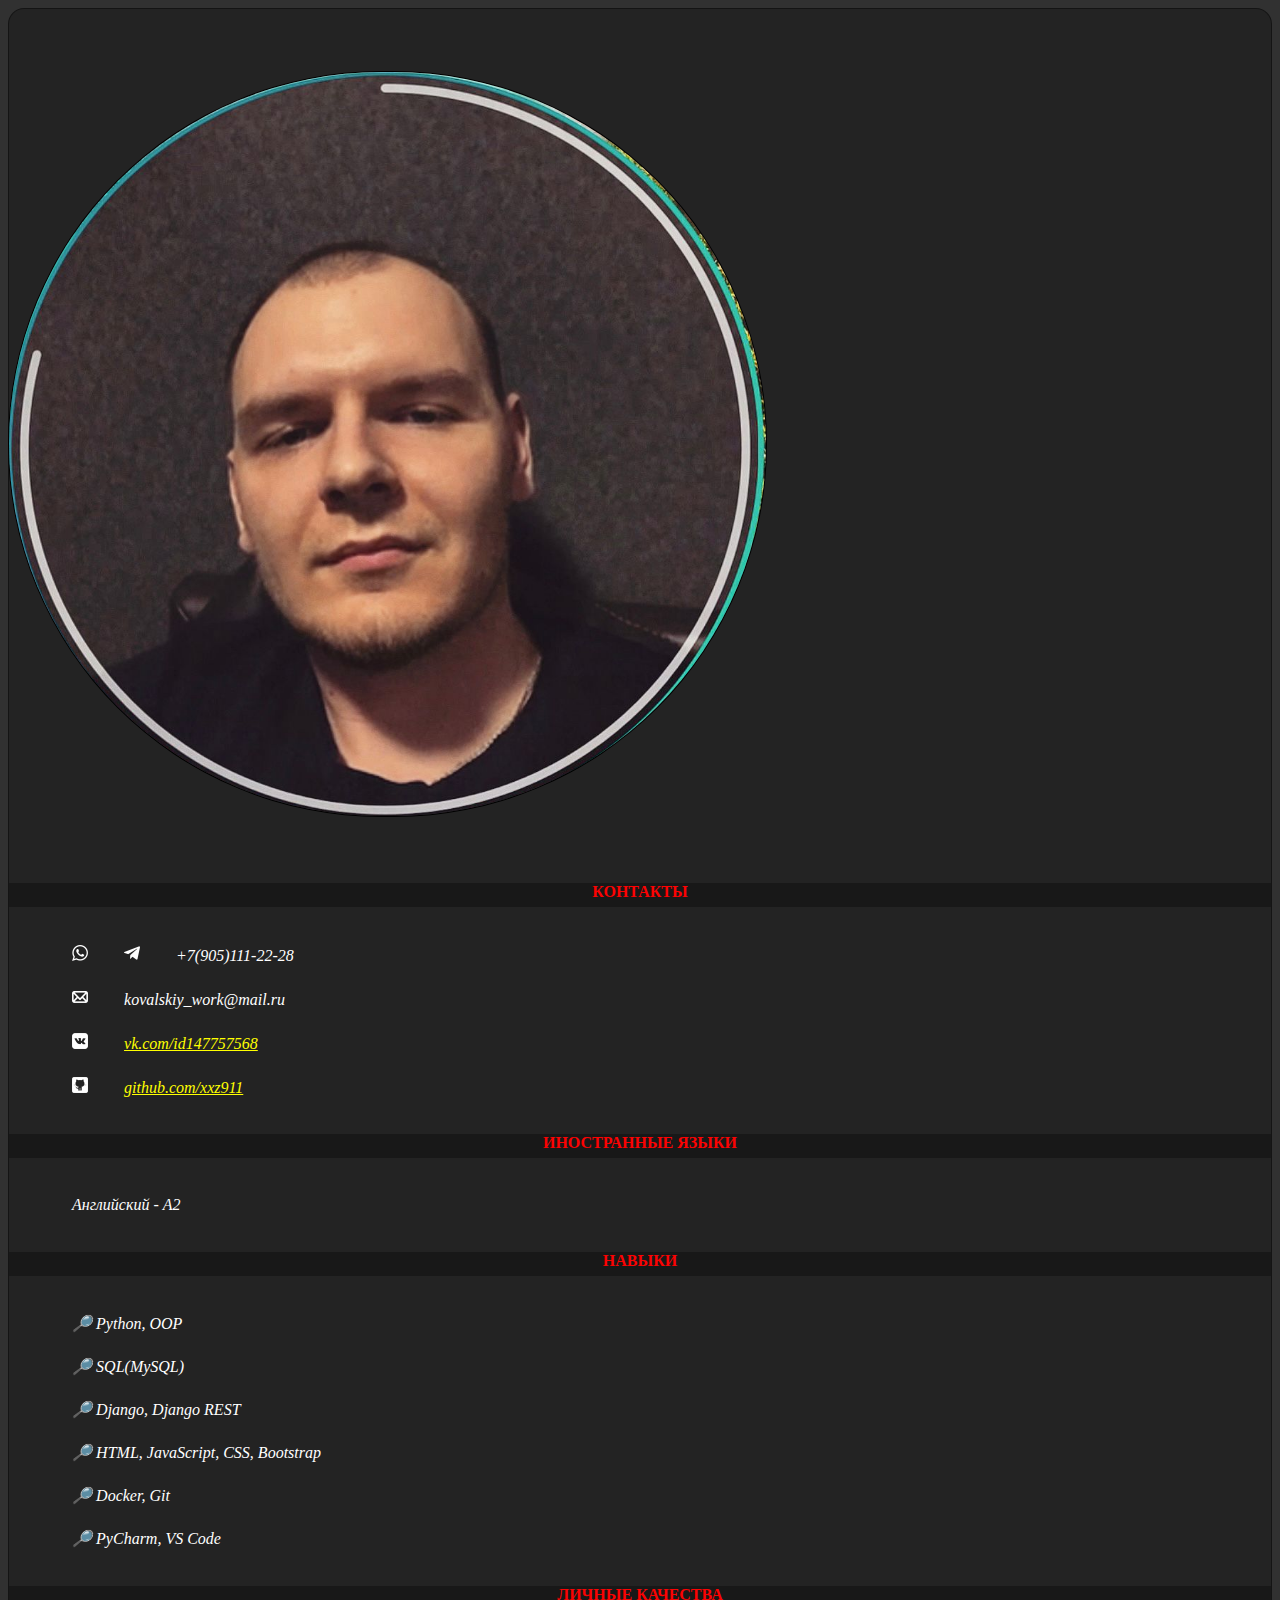
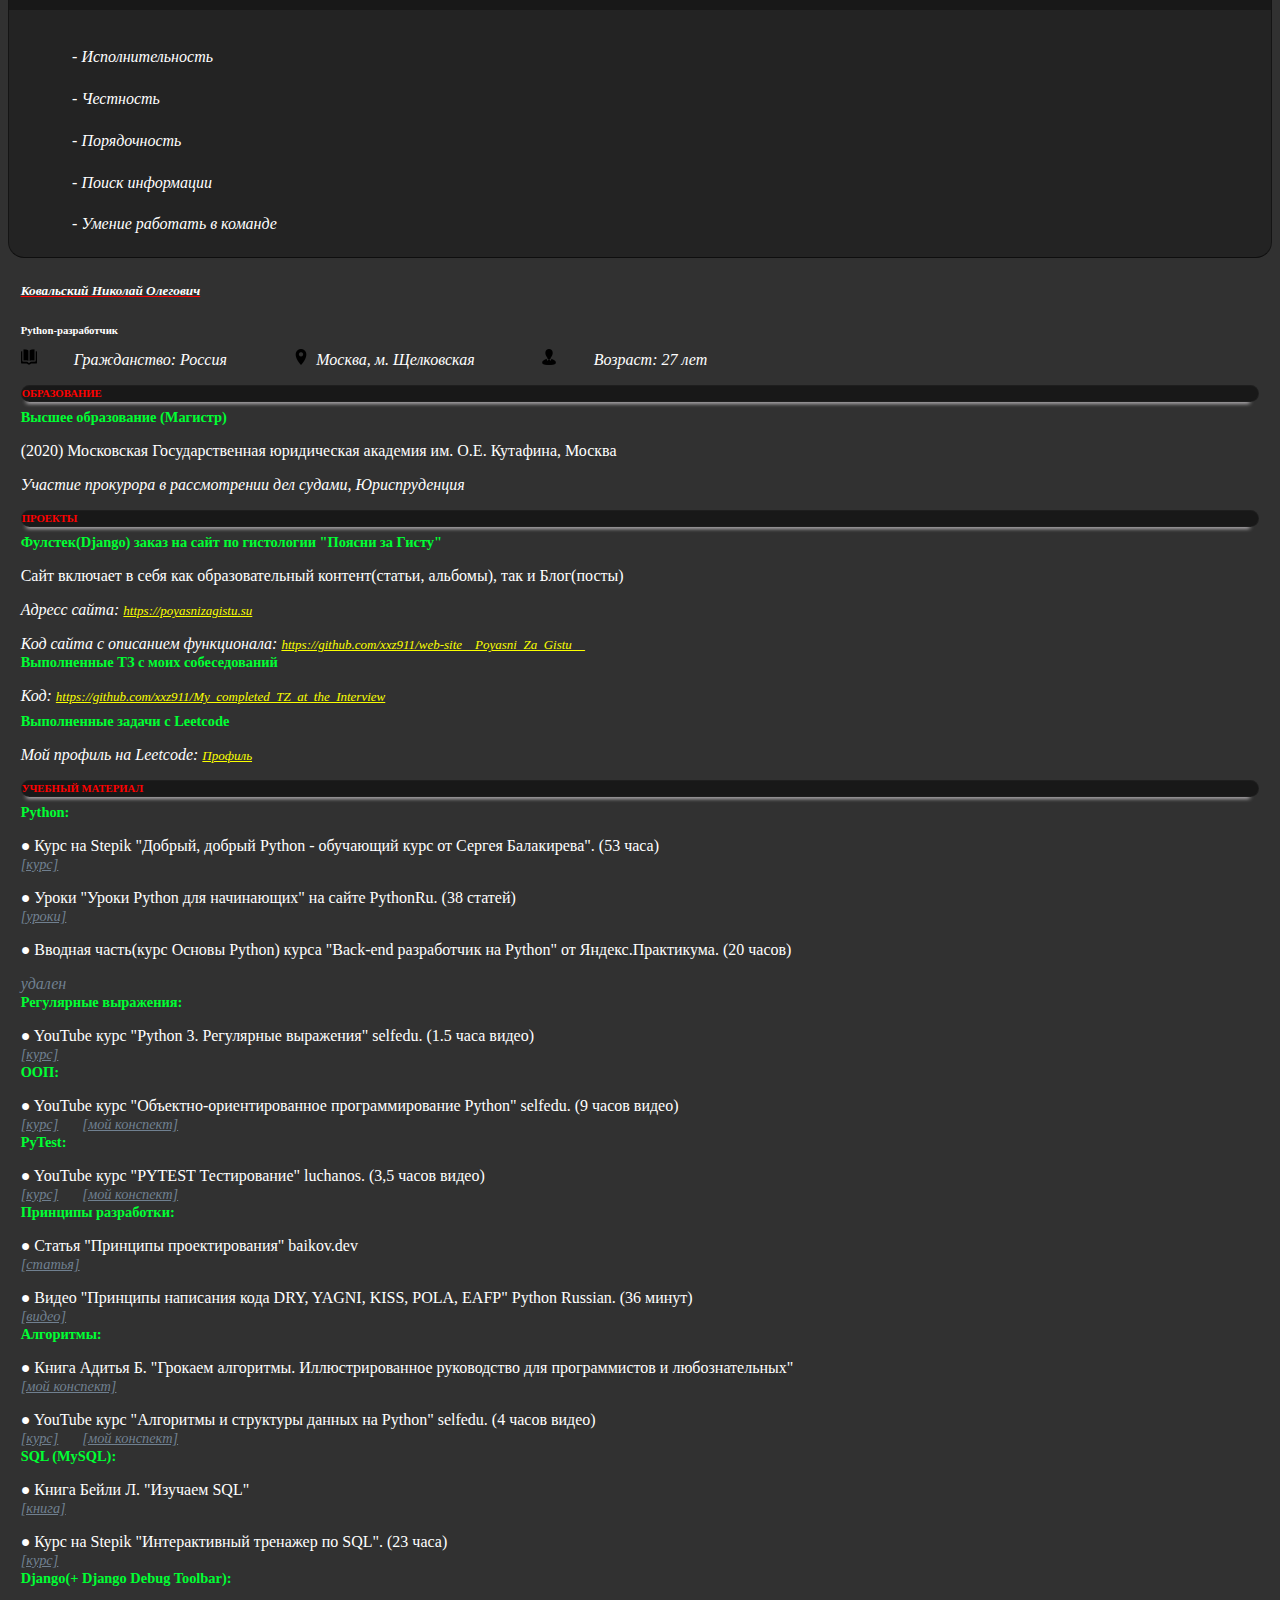
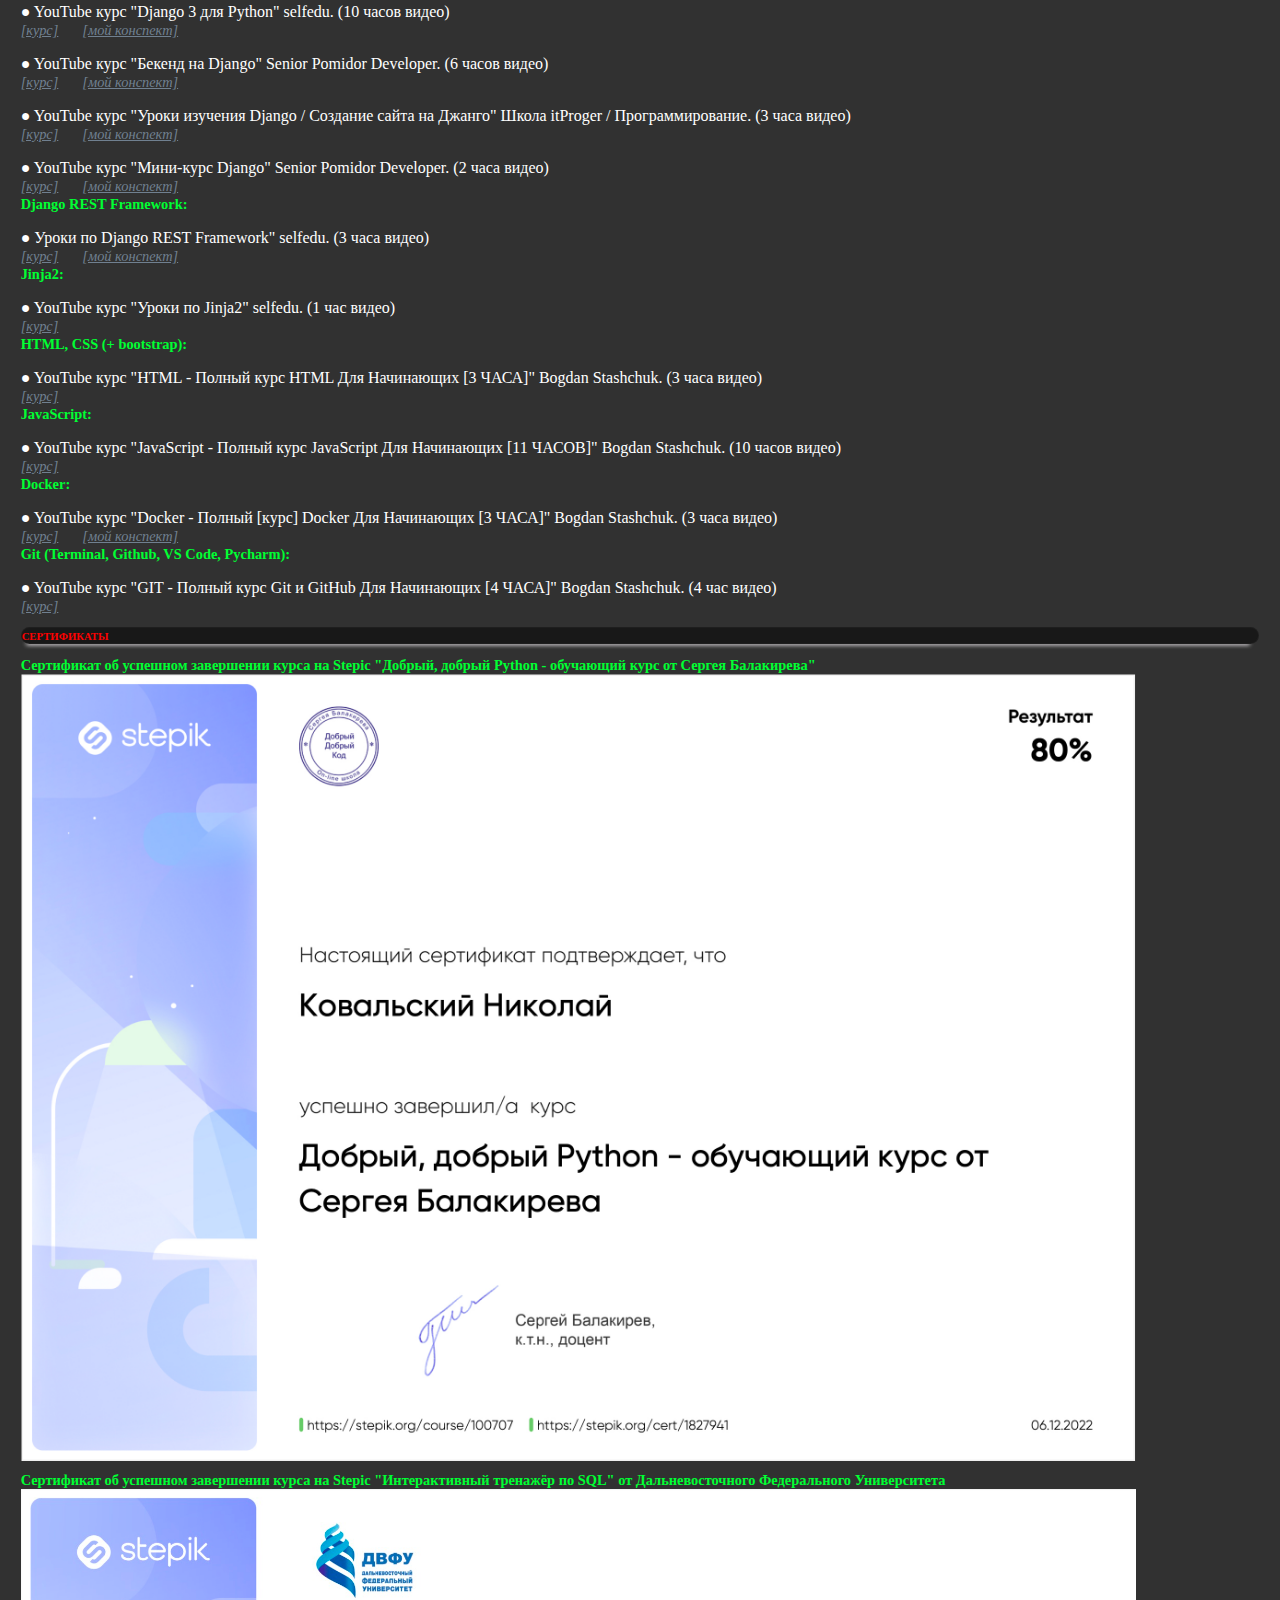
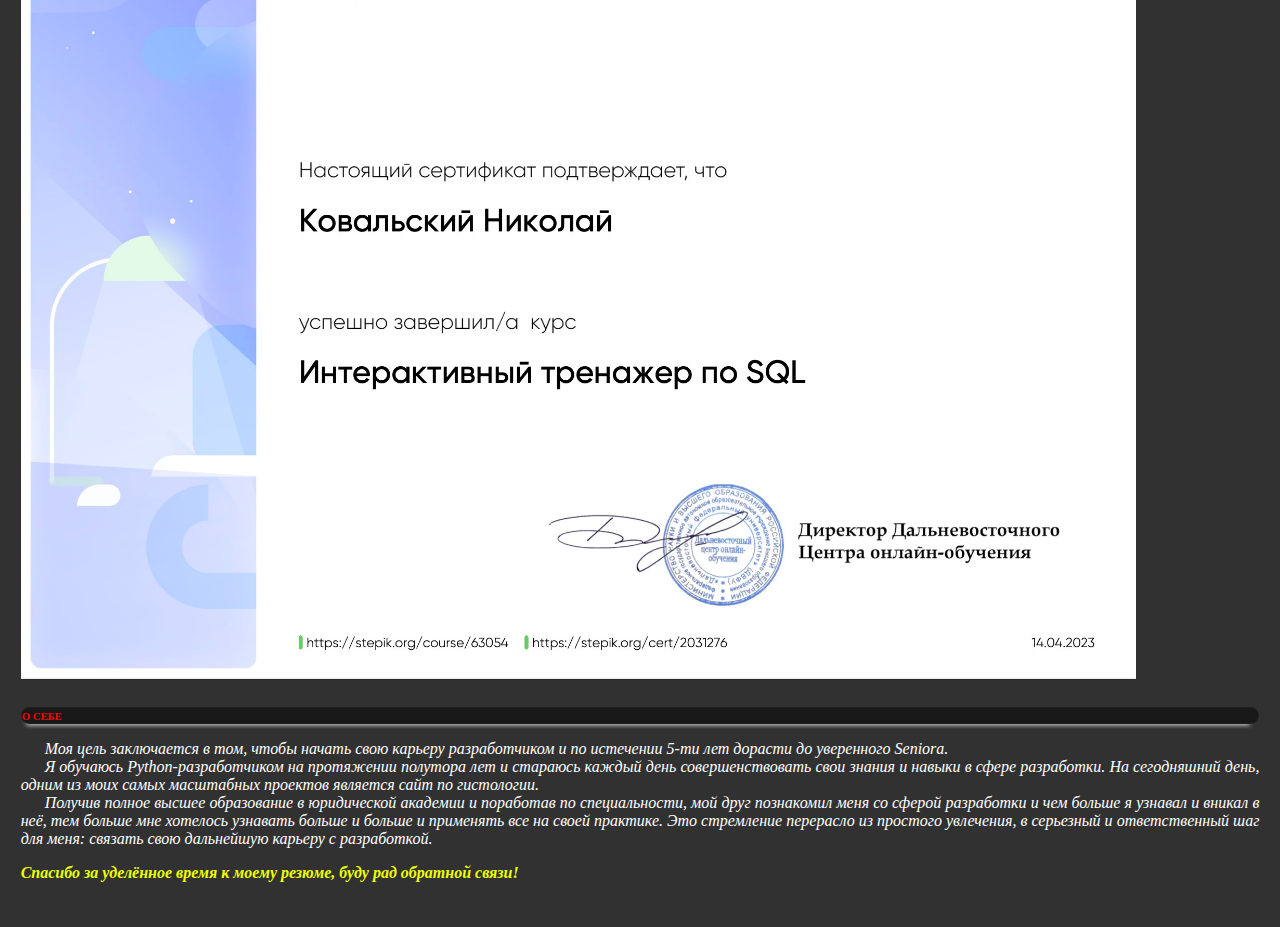
==== commit c6dfe9ee: "Завершил курс по PyTest, удалил отметку что прохожу" ====
--- a/index.html
+++ b/index.html
@@ -153,7 +153,7 @@
         <div class="text-center" style="font-weight:bold;">
           <h7 class="mini-title">PyTest:</h7>
         </div>
-        <p style="margin-bottom: 0px;">● YouTube курс "PYTEST Тестирование" luchanos. (3,5 часов видео)(прохожу)</p>
+        <p style="margin-bottom: 0px;">● YouTube курс "PYTEST Тестирование" luchanos. (3,5 часов видео)</p>
         <a target="_blank" class="my-text" style="color:slategrey; margin-right:20px; font-size: 0.9em;" href="https://www.youtube.com/playlist?list=PLlKID9PnOE5hCuNW8L-qxC12U7WPWG6YS">[курс]</a>
         <a target="_blank" class="my-text" style="color:slategrey; font-size: 0.9em;" href="https://github.com/xxz911/Python_PyTest_testing_course_luchanos">[мой конспект]</a>
 
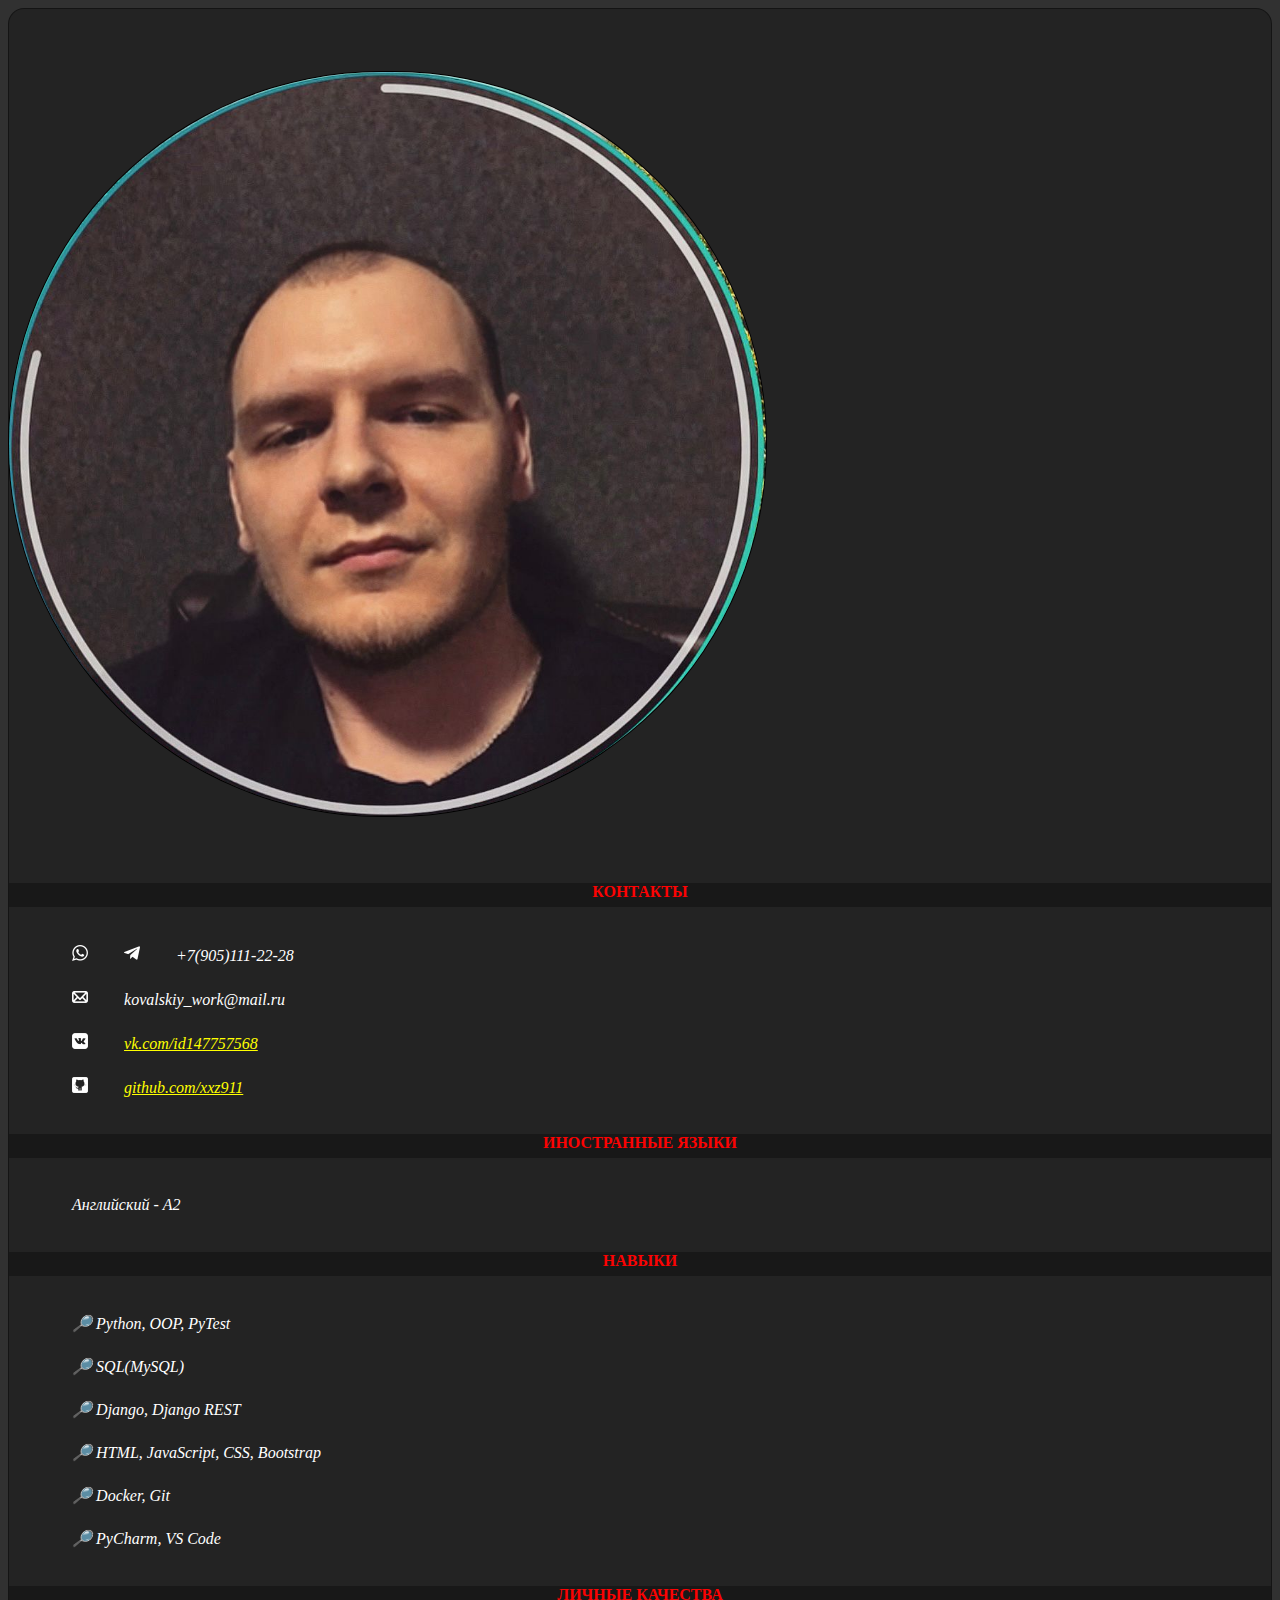
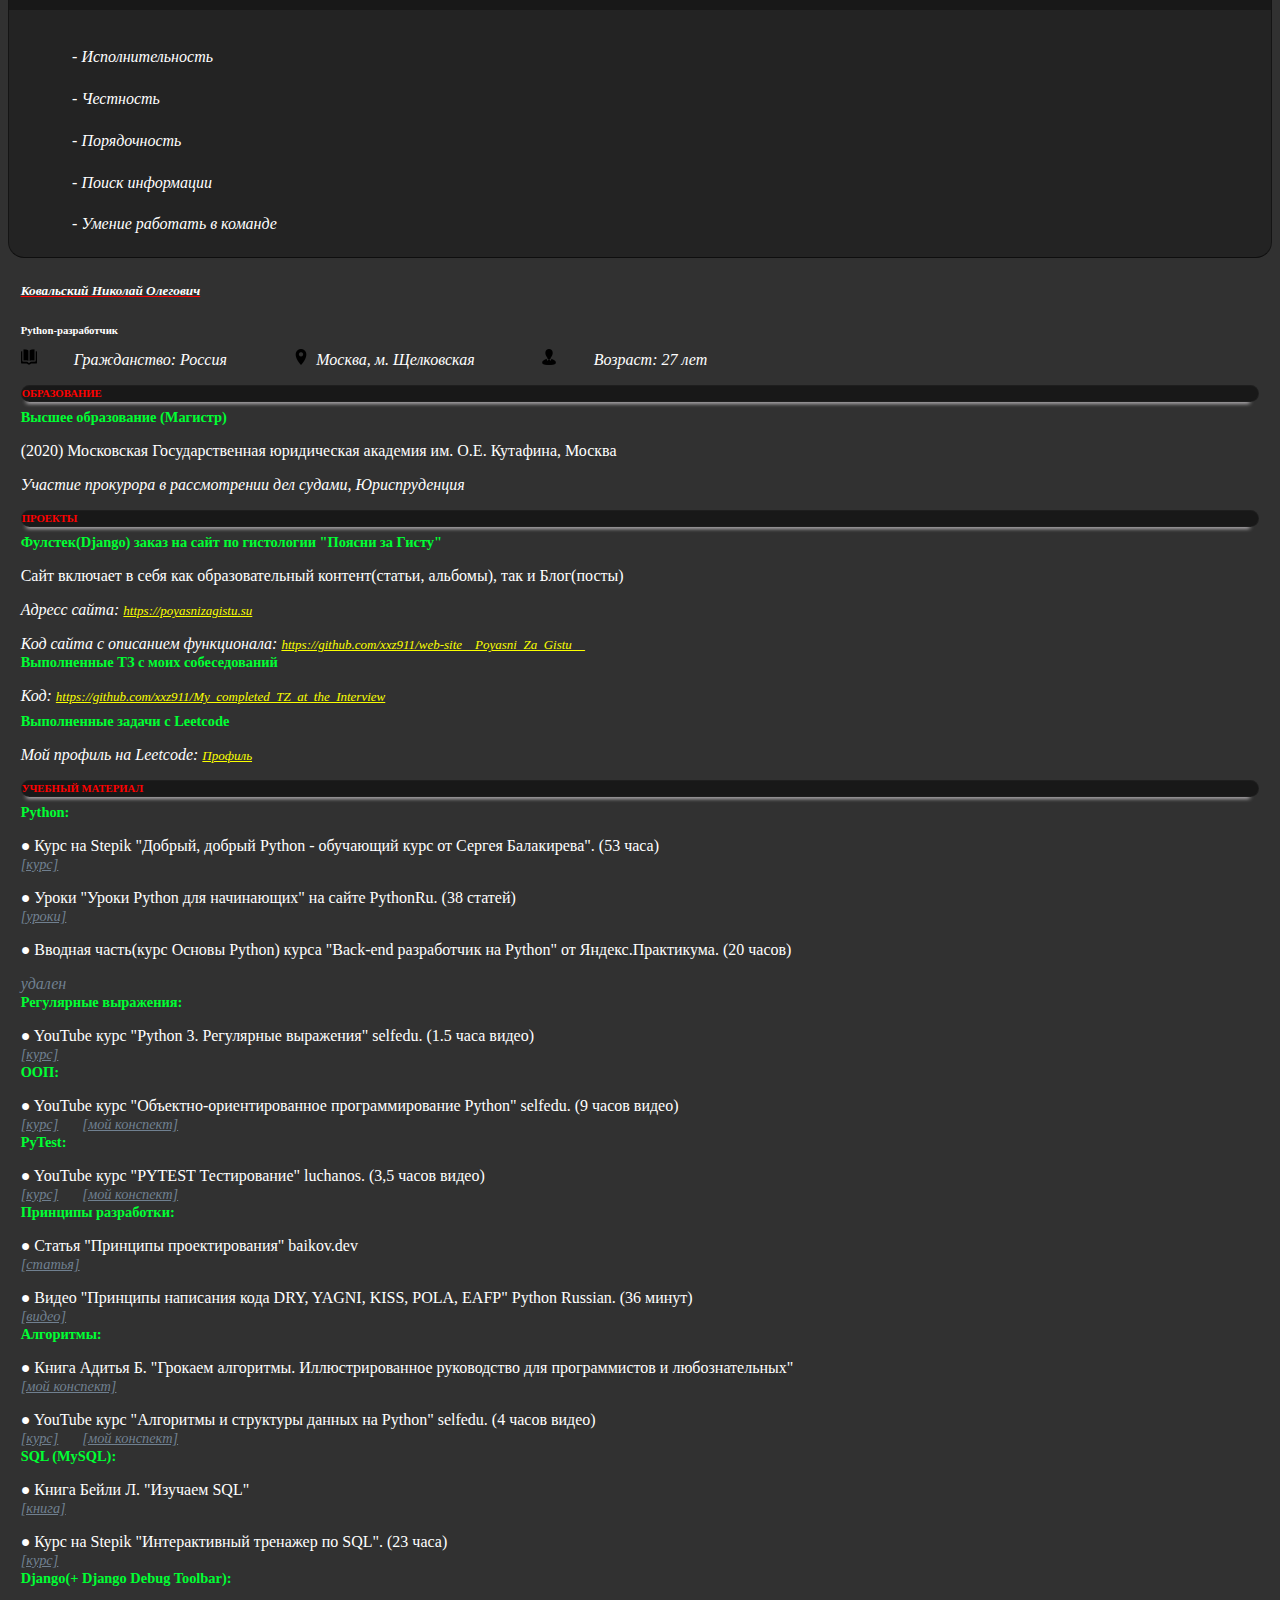
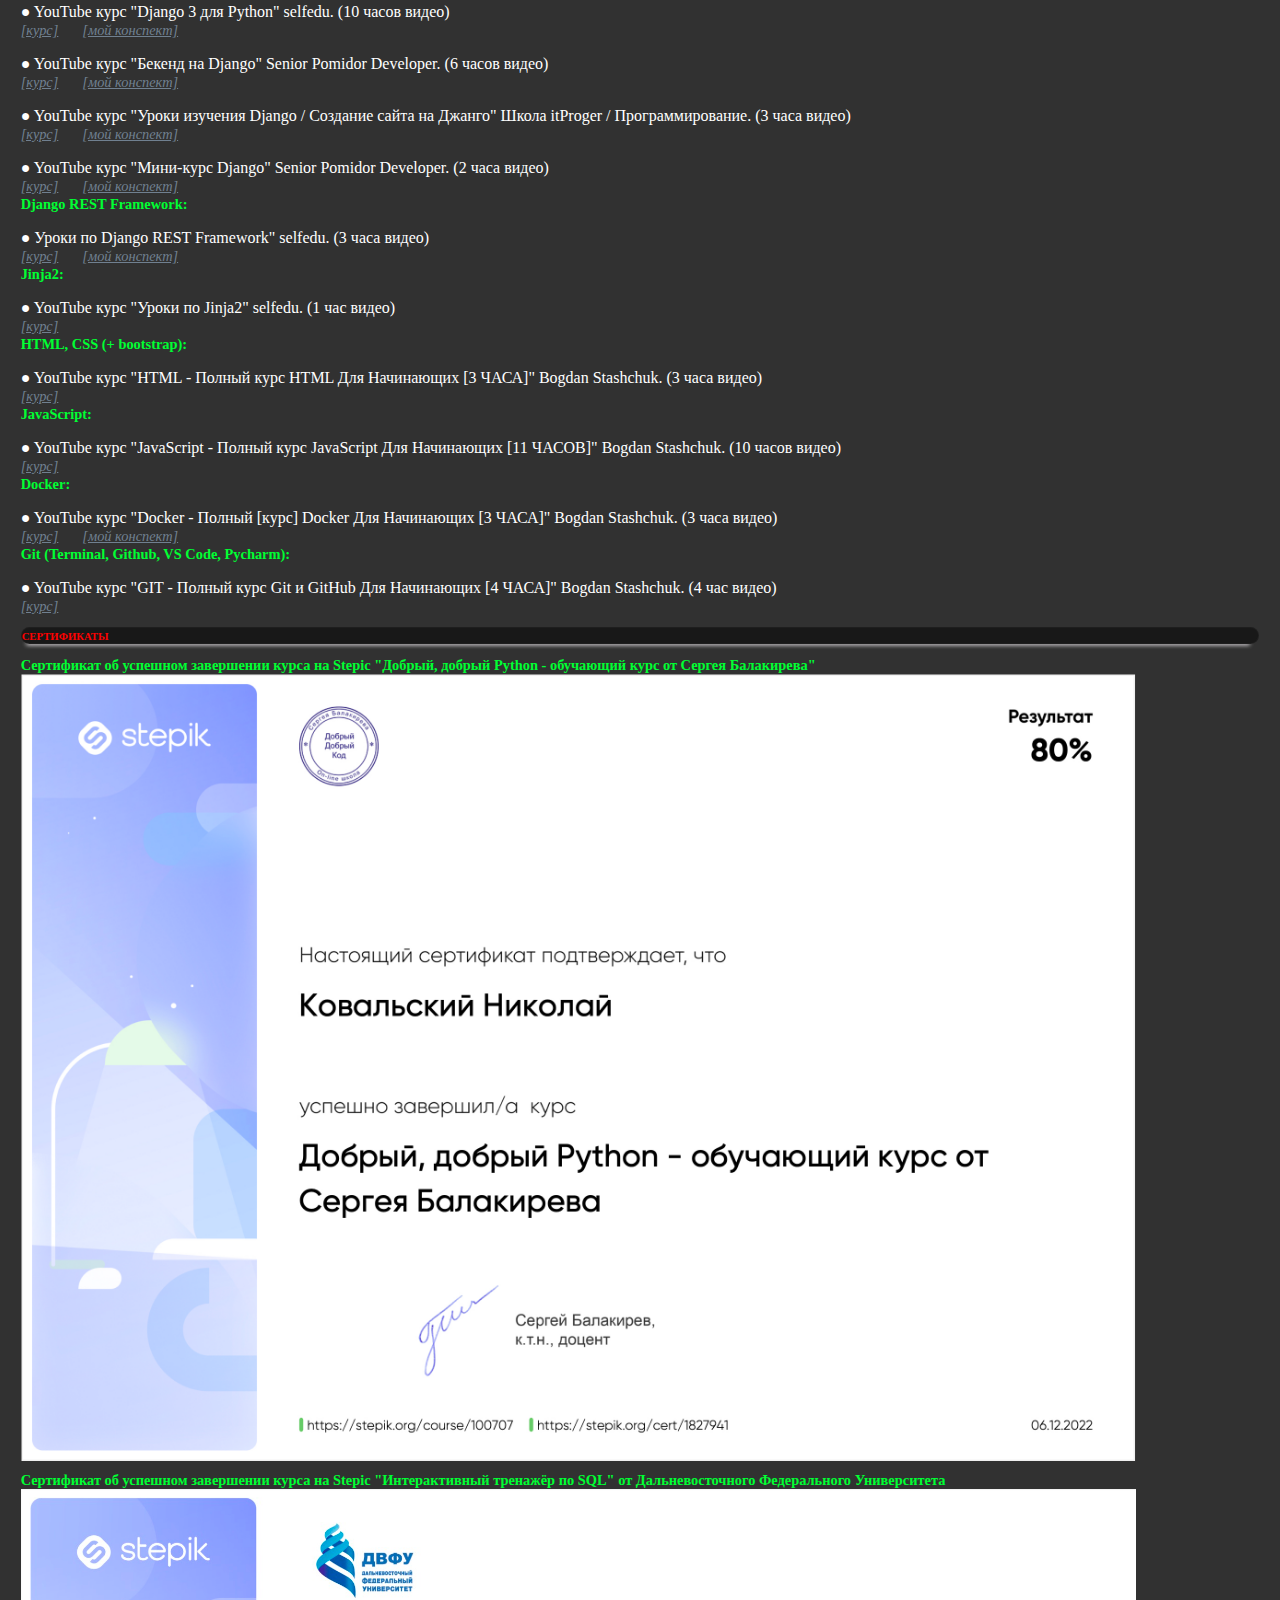
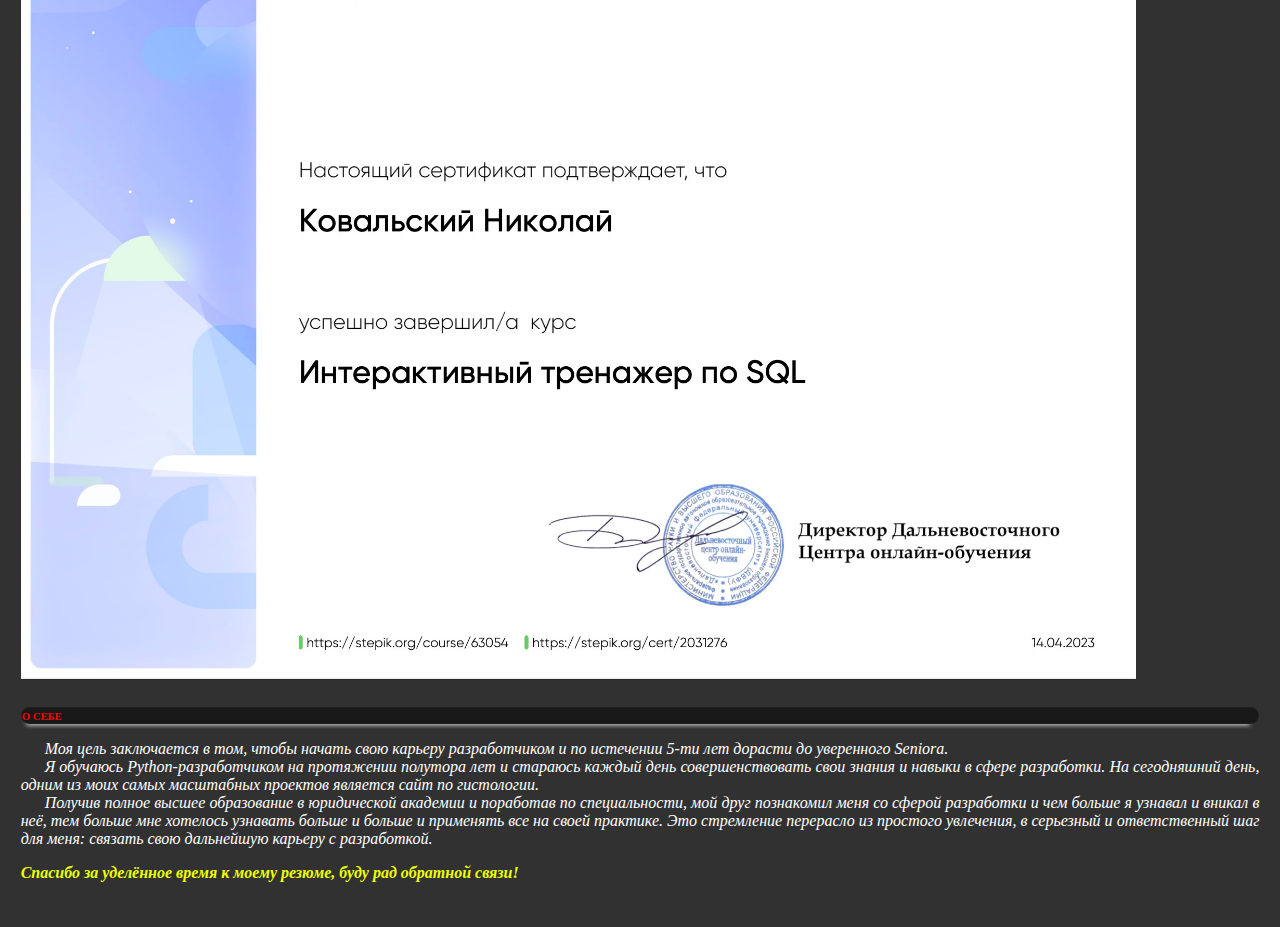
==== commit a7f9d14c: "Добавил к навыкам PyTest" ====
--- a/index.html
+++ b/index.html
@@ -50,7 +50,7 @@
         <div class="title-left">НАВЫКИ</div>
         <div class="contact">
           <ul class="my-text" style="font-size: 1em;">
-            <li>🔎 Python, OOP</li>
+            <li>🔎 Python, OOP, PyTest</li>
             <li>🔎 SQL(MySQL)</li>
             <li>🔎 Django, Django REST</li>
             <li>🔎 HTML, JavaScript, CSS, Bootstrap</li>
